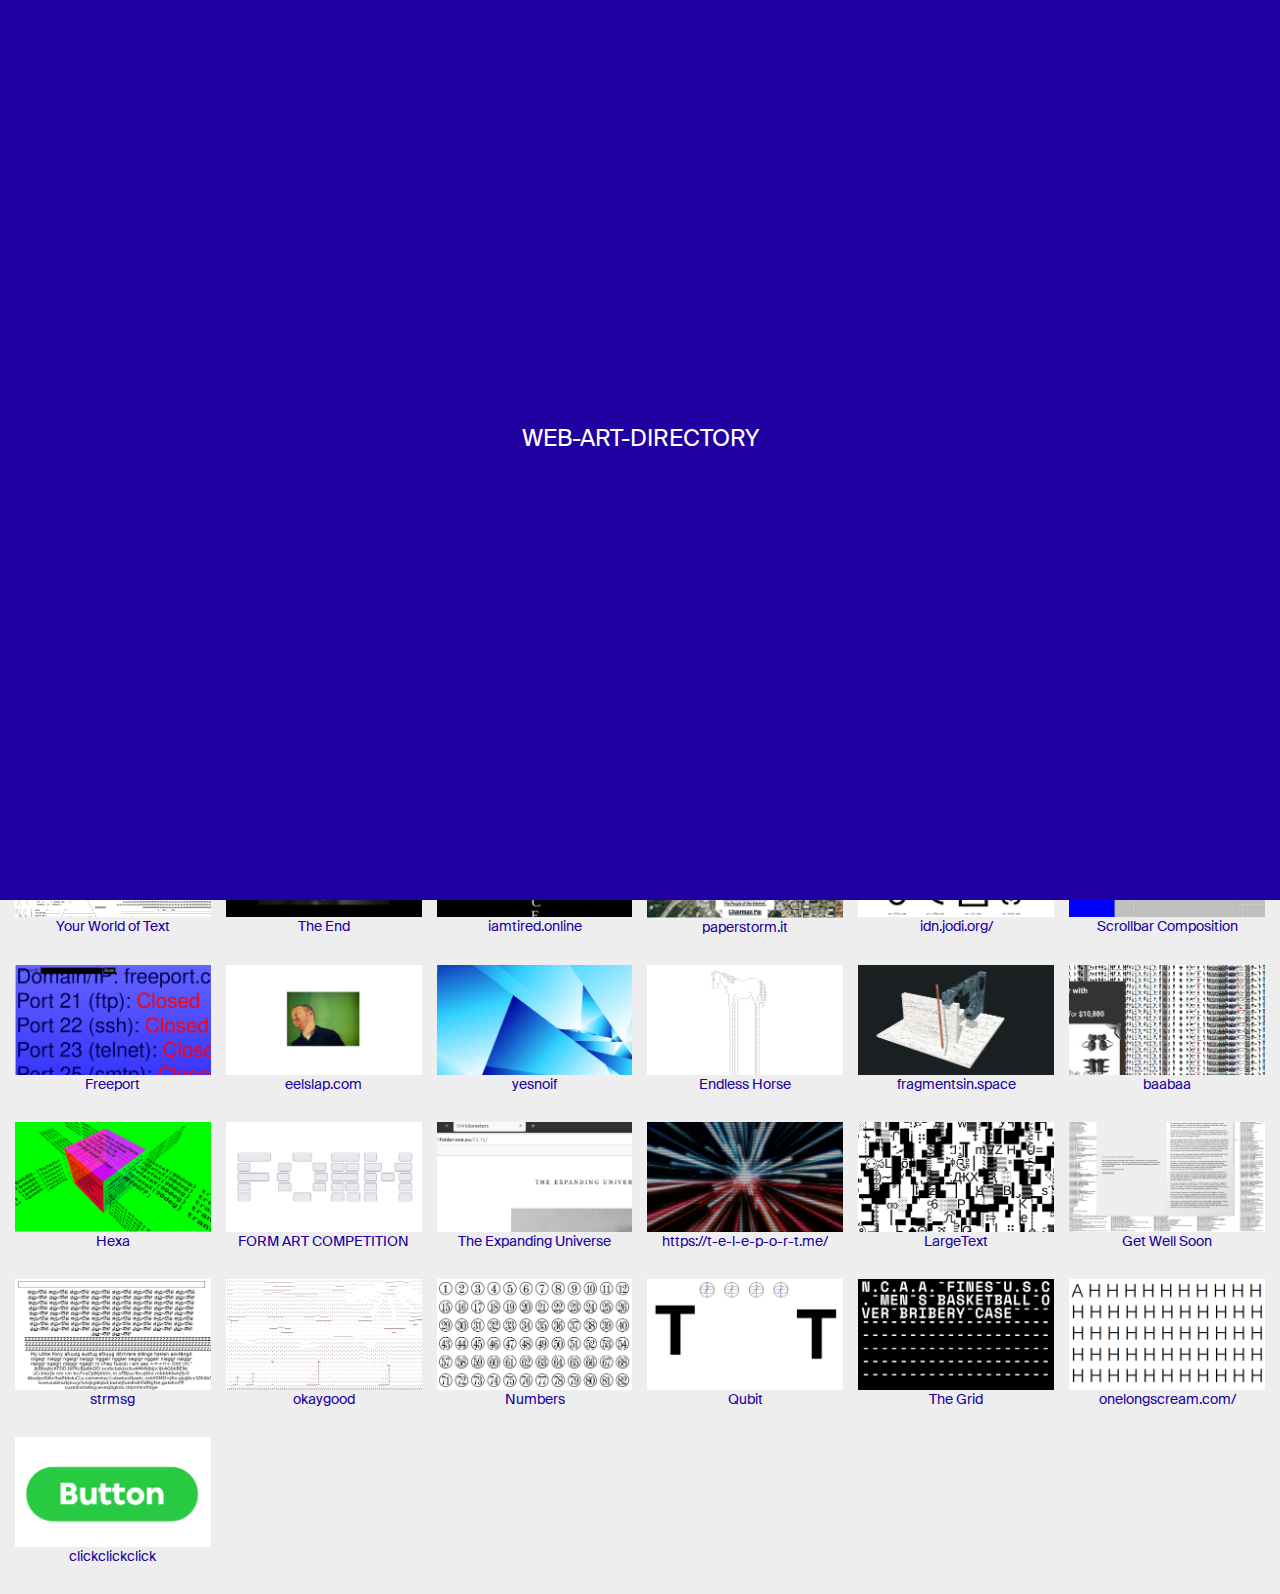
==== index.html @ fbb01d9d "oaki" ====
<!doctype html>

<html lang="en">
<head>
  <meta charset="utf-8">

  <title>WEB-ART-DIRECTORY</title>
  <meta name="description" content="WEB-ART-DIRECTORY">
  <meta property="og:image" content="img/og.jpg" />
  <meta name="author" content="SitePoint">
  <meta name="viewport" content="width=device-width, initial-scale=1.0, user-scalable=no">
  <link rel="stylesheet" href="style.css?v=1.0">

</head>

<body>
  
  <header class="p15">

    <p class="lead">
      This is the <span style="color: black;">WEB-ART-DIRECTORY</span>, a curated collection of conceptual artworks built with web-tech&shy;nologies.<br/><a id="learnMore">Learn more</a>
    </p>

 
</header>

  <section class="p15" id="theGrid">
  </section>

  <div id="silk">
  </div>

  <div id="modal">
    <div id="modalHeader">

    </div>
    <div id="modalContent"></div>
  </div>

  <div id="preloader">
    <p style="color: white;">WEB-ART-DIRECTORY</p>
  </div>

  <script src="app.js"></script>
  
</body>
</html>
---- style.css ----
* {
    box-sizing: border-box;
}

@font-face {
    font-family: sans;
    src: url(./assets/sans.woff);
    font-weight: normal;
}
html,
body {
    margin: 0;
    font-family: sans, sans-serif;
    background: #eeeeee;
}

p {
    line-height: 110%;
}
.lead {
    line-height: 100%;
}

ul {
    margin: 0;
}

p,
.btn,
h1,
h2,
h3,
h4,
h5,
h6,
li,
b {
    font-weight: normal !important;
    font-size: calc(10px + 1vw);
}

a {
}

p,
h1,
h2,
h3,
h4,
h5 {
    margin-top: 0;
}

img {
    display: block;
}
#theGrid {
    width: 100%;
    display: grid;
    grid-template-columns: 1fr 1fr 1fr 1fr 1fr 1fr;
    grid-gap: 15px;
}

@media (max-width: 1400px) {
    #theGrid {
        width: 100%;
        display: grid;
        grid-template-columns: 1fr 1fr 1fr 1fr 1fr 1fr;
    }
}

@media (max-width: 1100px) {
    #theGrid {
        width: 100%;
        display: grid;
        grid-template-columns: 1fr 1fr 1fr 1fr;
    }
}

@media (max-width: 768px) {
    #theGrid {
        width: 100%;
        display: grid;
        grid-template-columns: 1fr 1fr;
    }
}

@media (max-width: 600px) {
    #theGrid {
        width: 100%;
        display: grid;
        grid-template-columns: 1fr;
    }
}

#theGrid h3 {
    font-size: 14px;
}

#theGrid a {
    text-align: center;
}

#theGrid a img {
    transition: all 0.4s ease;
}
#theGrid a:hover img {
    opacity: 0.8;
}

#theGrid img {
}

img {
    width: 100%;
}

.p15 {
    padding: 15px;
}
h1,
.lead {
    font-size: calc(16px + 3vw);
}

#logo {
    width: 400px;
}

a {
    text-decoration: none;
    color: #2000a1;

    /* These are technically the same, but use both */
    overflow-wrap: break-word;
    word-wrap: break-word;

    -ms-word-break: break-all;
    /* This is the dangerous one in WebKit, as it breaks things wherever */
    word-break: break-all;
    /* Instead use this non-standard one: */
    word-break: break-word;

    /* Adds a hyphen where the word breaks, if supported (No Blink) */
    -ms-hyphens: auto;
    -moz-hyphens: auto;
    -webkit-hyphens: auto;
    hyphens: auto;
    cursor: pointer;
}
.container {
    width: 100%;
    max-width: 800px;
    padding-left: 15px;
    padding-right: 15px;
    margin: 0 auto;
}

.m-top-50 {
    margin-top: 50px;
}

.m-bot-50 {
    margin-bottom: 50px;
}

#silk {
    position: fixed;
    top: 0;
    left: 0;
    width: 100%;
    height: 100vh;
    background: rgba(0, 0, 0, 0.5);
    z-index: 10000;
    transition: opacity 0.4s ease;
    opacity: 0;
    pointer-events: none;
}

body.modalActive #silk {
    cursor: pointer;
    opacity: 1;
    pointer-events: all;
}

#modal {
    position: fixed;
    top: 0;
    right: -55%;
    width: 50%;
    height: 100vh;
    z-index: 10001;
    background: #f1f1f1;
    transition: right 0.4s ease;
    overflow-y: scroll;
}

@media (max-width: 1200px) {
    #modal {
        width: 75%;
        right: -80%;
    }
}

#modalHeader {
}

#modalContent {
    padding: 25px;
}

body.modalActive #modal {
    right: 0;
}

.btn {
    padding: 10px 20px;
    background: #2000a1;
    display: inline-block;
    border-radius: 25px;
    color: white;
    transition: background-color 0.4s ease;
}

.btn:hover {
    background: black;
}

#preloader {
    display: flex;
    justify-content: center;
    align-items: center;
    width: 100%;
    height: 100vh;
    position: fixed;
    top: 0;
    left: 0;
    transition: top 0.4s ease;
    background: #2000a1;
    z-index: 20000;
}

#preloader.hide {
    top: -100vh;
}

p a {
    border-bottom: 2px solid #2000a1;
}

p.lead a {
    border-bottom: 10px solid #2000a1;
}
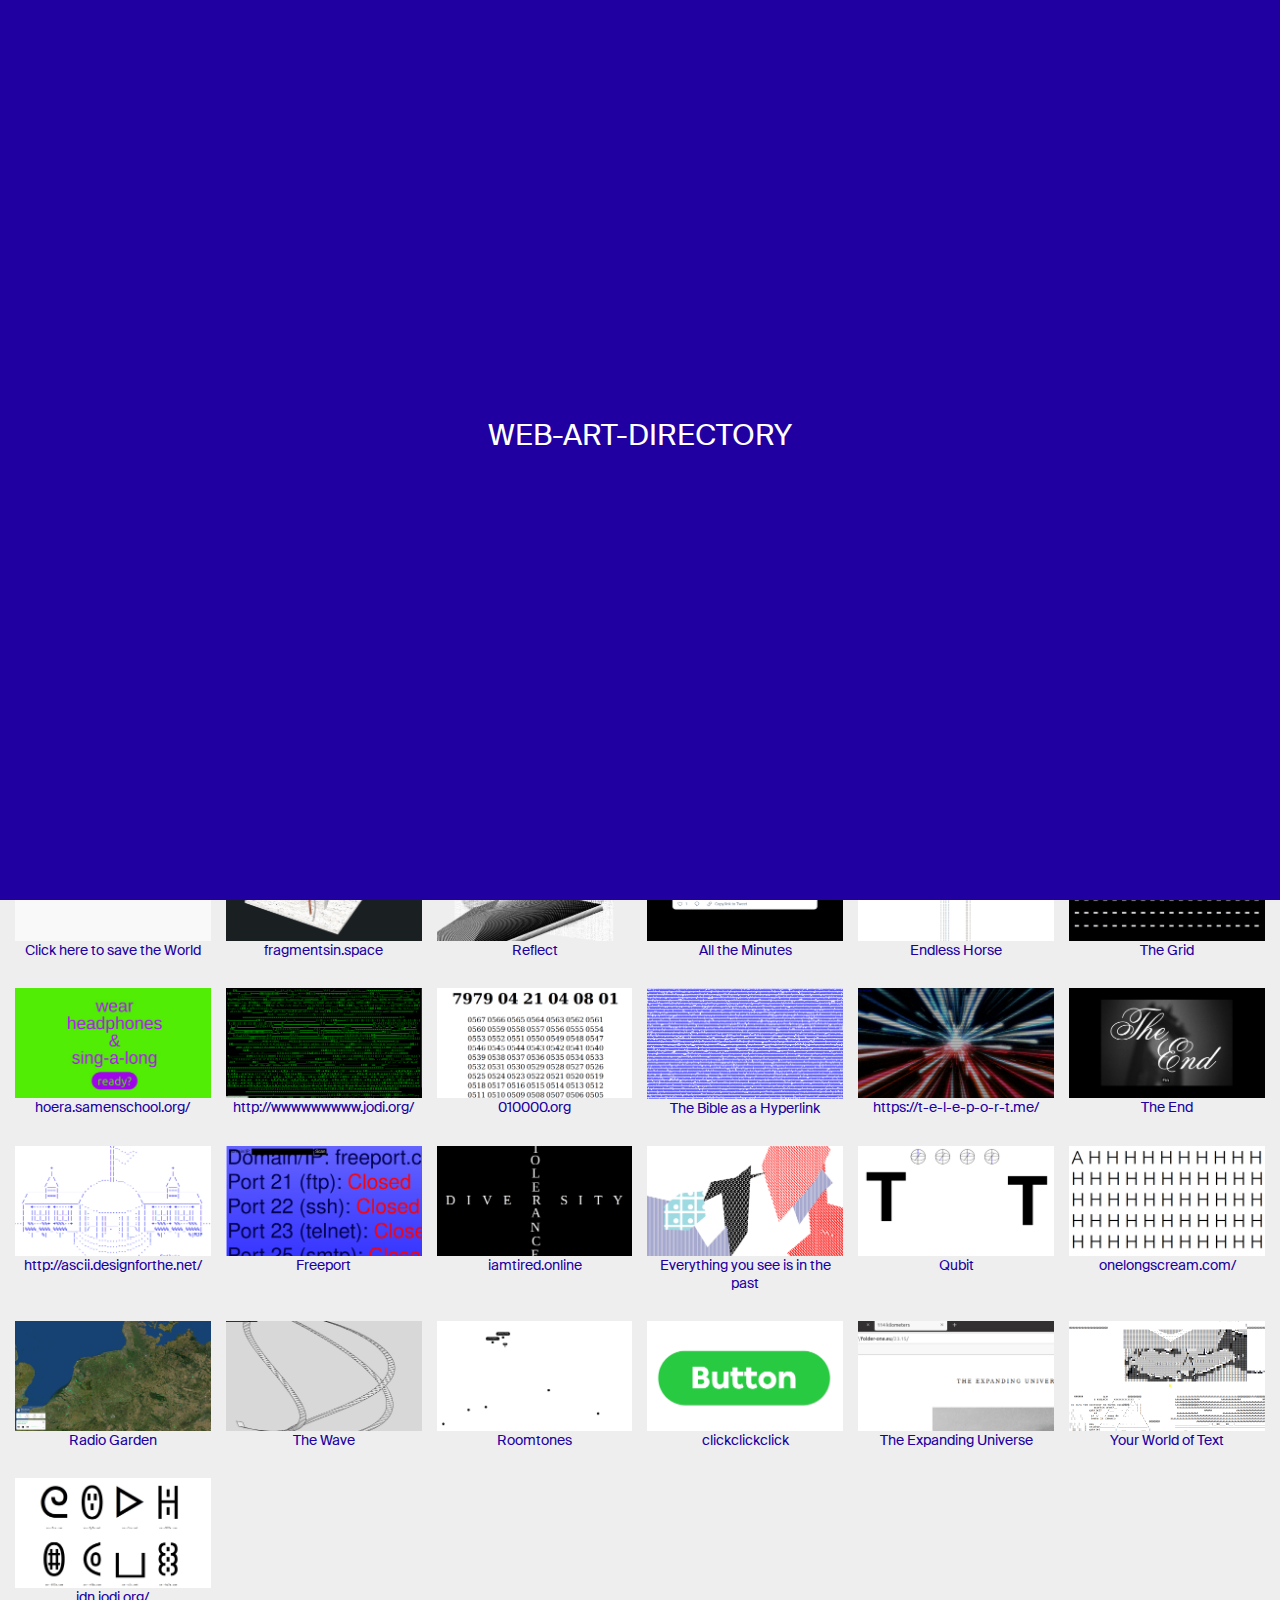
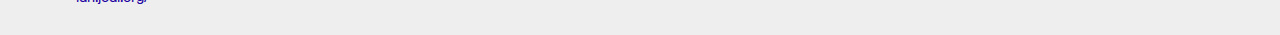
==== commit c4ebbff8: "css-update" ====
--- a/index.html
+++ b/index.html
@@ -18,7 +18,14 @@
   <header class="p15">
 
     <p class="lead">
-      This is the <span style="color: black;">WEB-ART-DIRECTORY</span>, a curated collection of conceptual artworks built with web-tech&shy;nologies.<br/><a id="learnMore">Learn more</a>
+      This is the <span style="color: black;">WEB-ART-DIRECTORY</span>, a curated collection of conceptual artworks built with web-tech&shy;nologies.
+    </p>
+    <p>
+      <a class="btn" id="learnMore">Learn more</a>
+      <a class="btn" href="mailto:timrodenbroeker@gmail.com?subject=WEB-ART-DIRECTORY">
+        Submit
+      </a>
+    
     </p>
 
  
--- a/style.css
+++ b/style.css
@@ -18,7 +18,7 @@
     line-height: 110%;
 }
 .lead {
-    line-height: 100%;
+    line-height: 110%;
 }
 
 ul {
@@ -36,7 +36,7 @@
 li,
 b {
     font-weight: normal !important;
-    font-size: calc(10px + 1vw);
+    font-size: calc(16px + 1vw);
 }
 
 a {
@@ -120,7 +120,7 @@
 }
 h1,
 .lead {
-    font-size: calc(16px + 3vw);
+    font-size: calc(16px + 2vw);
 }
 
 #logo {
@@ -170,7 +170,7 @@
     left: 0;
     width: 100%;
     height: 100vh;
-    background: rgba(0, 0, 0, 0.5);
+    background: rgba(0, 0, 0, 0.7);
     z-index: 10000;
     transition: opacity 0.4s ease;
     opacity: 0;
@@ -195,7 +195,7 @@
     overflow-y: scroll;
 }
 
-@media (max-width: 1200px) {
+@media (max-width: 1600px) {
     #modal {
         width: 75%;
         right: -80%;
@@ -241,13 +241,76 @@
 }
 
 #preloader.hide {
-    top: -100vh;
+    top: -110vh;
 }
 
 p a {
-    border-bottom: 2px solid #2000a1;
 }
 
 p.lead a {
-    border-bottom: 10px solid #2000a1;
-}
+}
+
+header {
+    width: 50%;
+    margin-bottom: 100px;
+}
+
+@media (max-width: 1300px) {
+    header {
+        width: 100%;
+    }
+}
+
+.browser-mockup {
+    border-top: 2em solid rgba(230, 230, 230, 0.7);
+    box-shadow: 0 0.1em 1em 0 rgba(0, 0, 0, 0.4);
+    position: relative;
+    border-radius: 3px 3px 0 0;
+}
+
+.browser-mockup:before {
+    display: block;
+    position: absolute;
+    content: "";
+    top: -1.25em;
+    left: 1em;
+    width: 0.5em;
+    height: 0.5em;
+    border-radius: 50%;
+    background-color: #f44;
+    box-shadow: 0 0 0 2px #f44, 1.5em 0 0 2px #9b3, 3em 0 0 2px #fb5;
+}
+
+.browser-mockup.with-tab:after {
+    display: block;
+    position: absolute;
+    content: "";
+    top: -2em;
+    left: 5.5em;
+    width: 20%;
+    height: 0em;
+    border-bottom: 2em solid white;
+    border-left: 0.8em solid transparent;
+    border-right: 0.8em solid transparent;
+}
+
+.browser-mockup.with-url:after {
+    display: block;
+    position: absolute;
+    content: "";
+    top: -1.6em;
+    left: 5.5em;
+    width: calc(100% - 6em);
+    height: 1.2em;
+    border-radius: 2px;
+    background-color: white;
+}
+
+.browser-mockup > * {
+    display: block;
+}
+
+.browser-mockup {
+    margin: 2em;
+    flex: 1;
+}
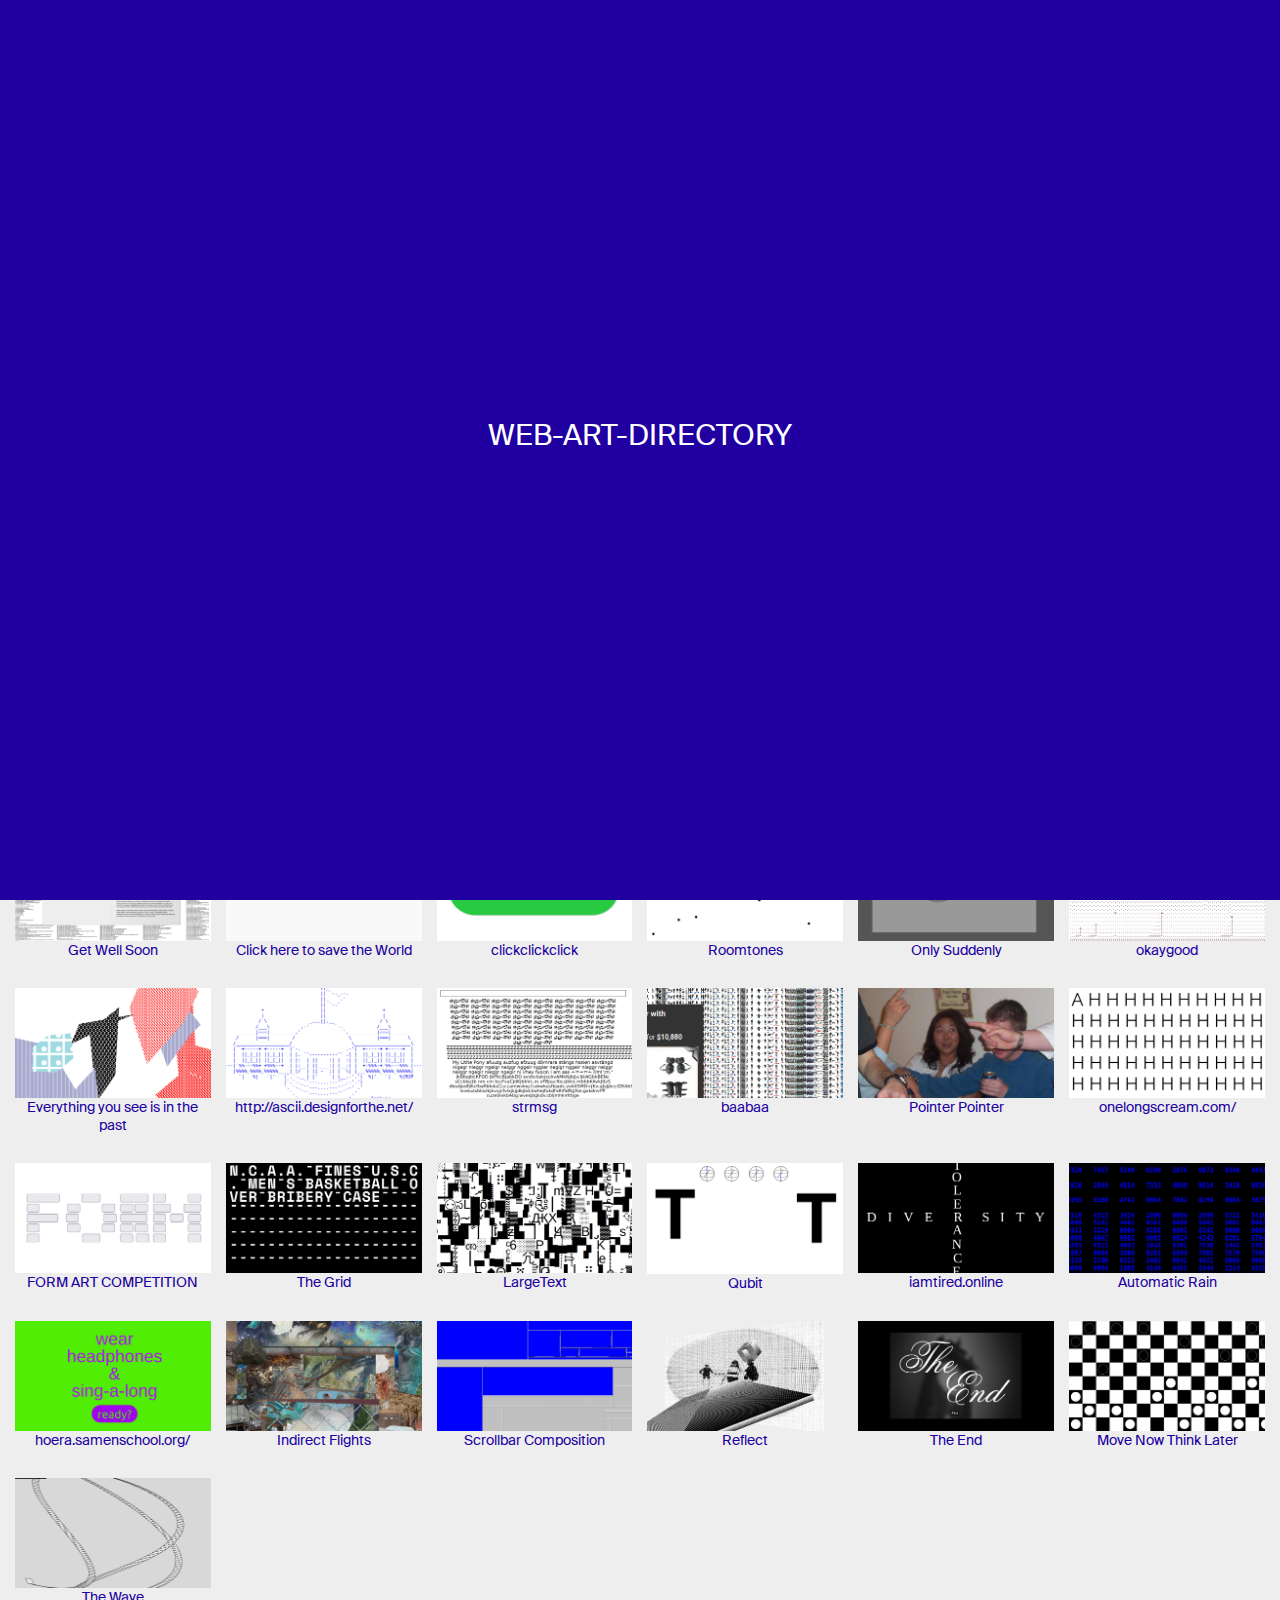
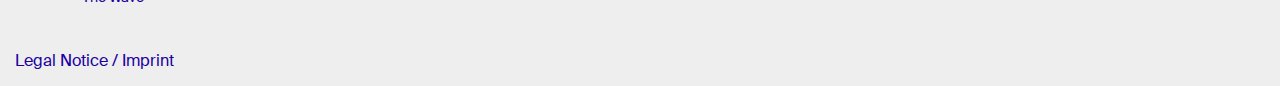
==== commit 6e62290a: "added imprint" ====
--- a/index.html
+++ b/index.html
@@ -48,6 +48,10 @@
     <p style="color: white;">WEB-ART-DIRECTORY</p>
   </div>
 
+  <div class="p15">
+    <a target="_blank" href="imprint.html">Legal Notice / Imprint</a>
+  </div>
+
   <script src="app.js"></script>
   
 </body>
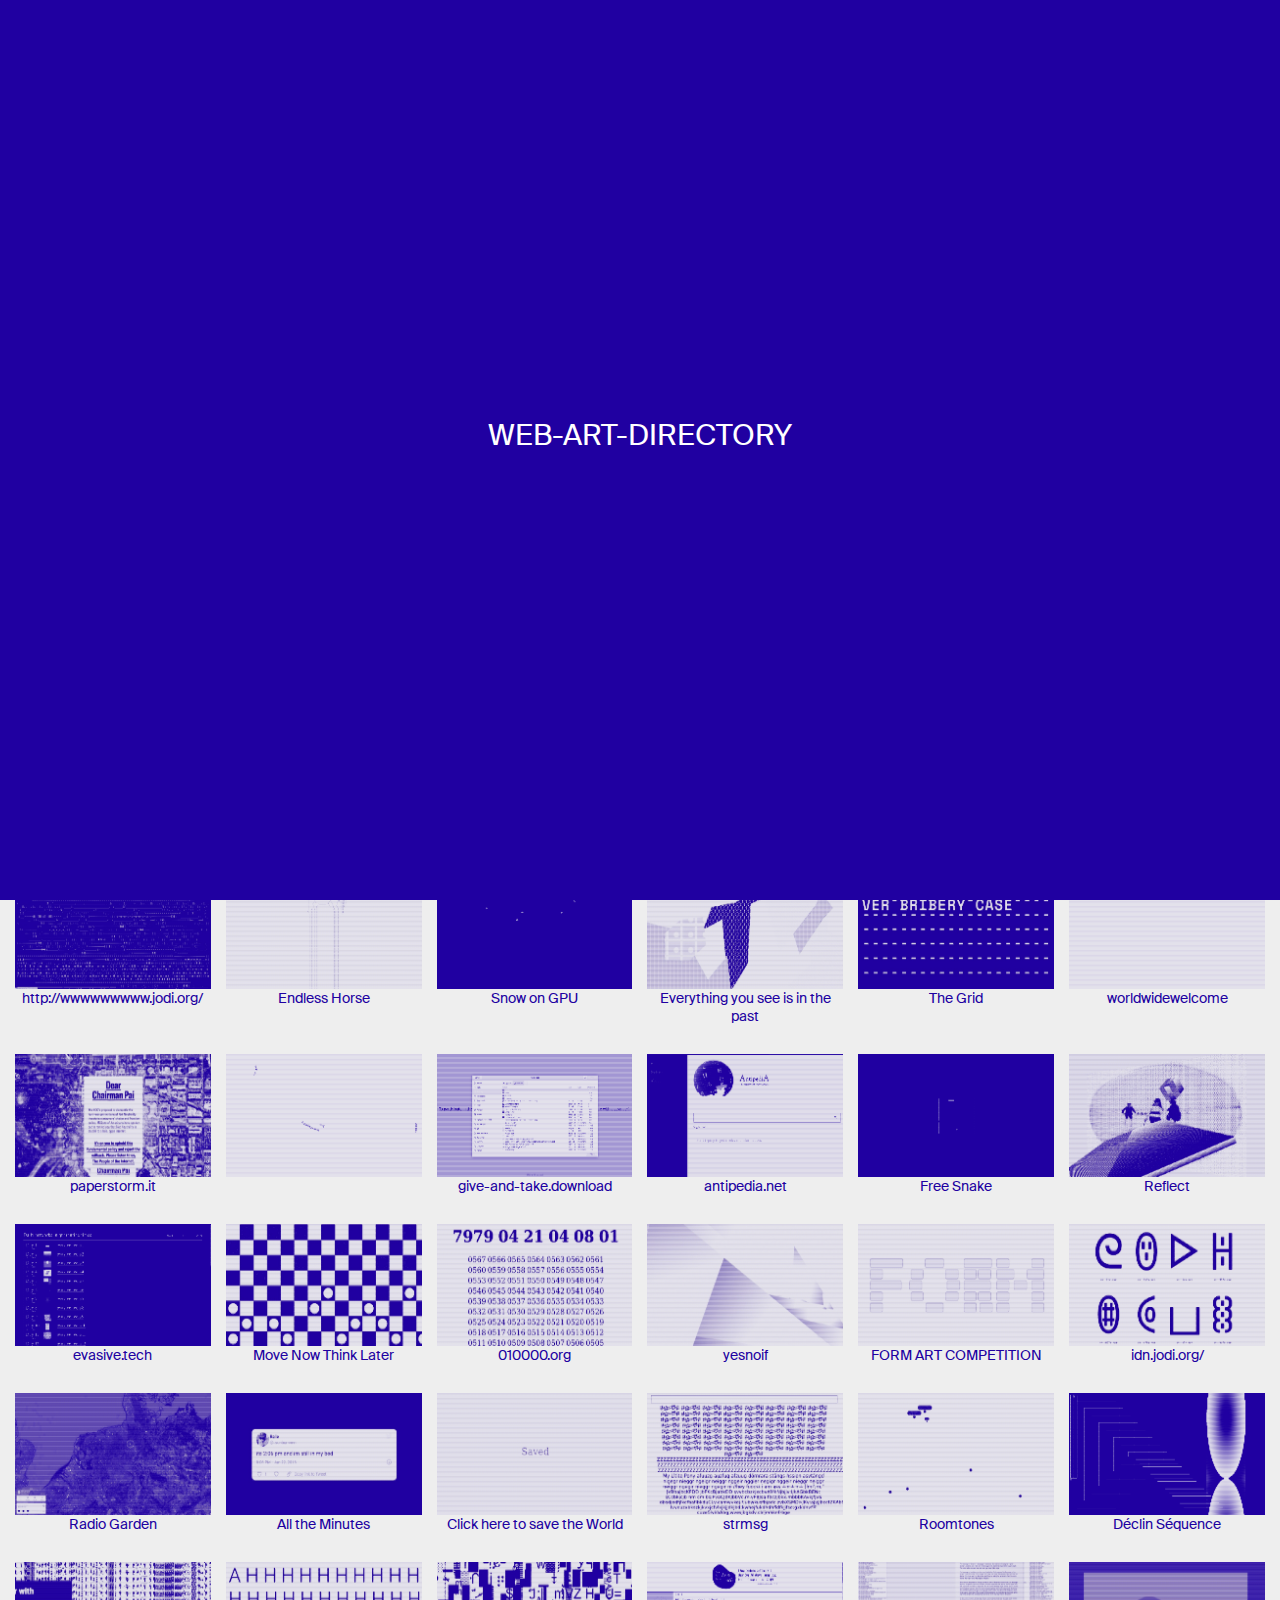
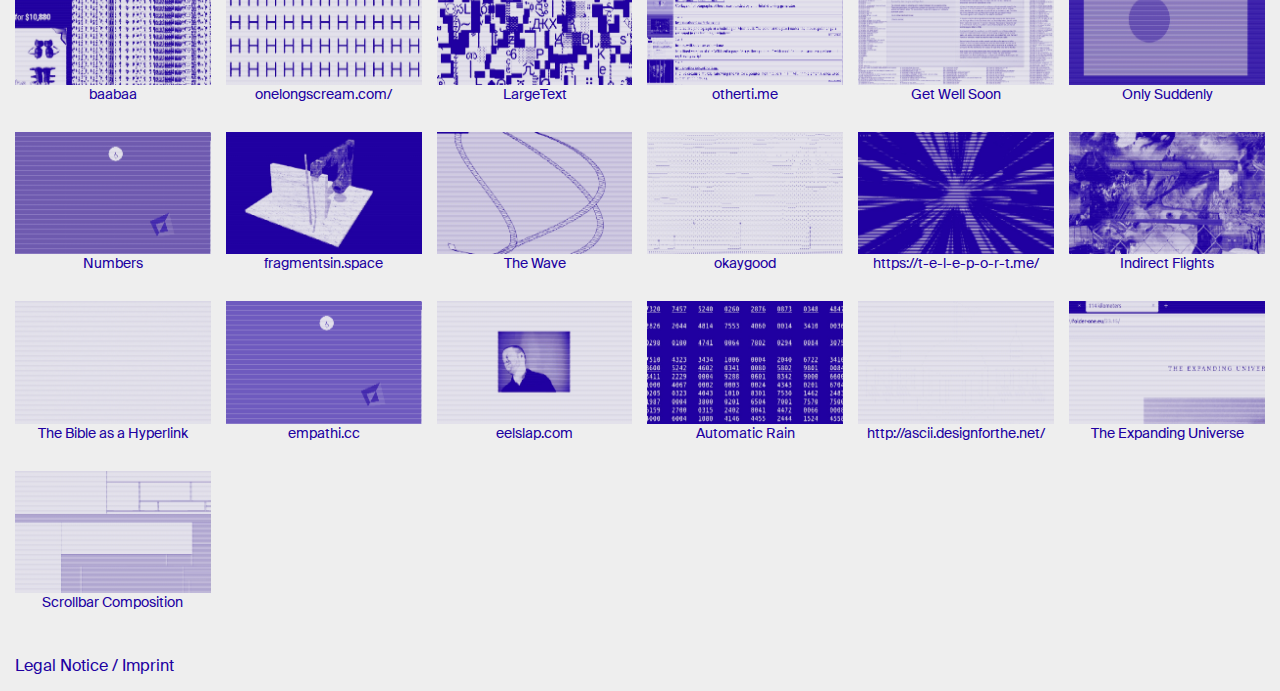
==== commit 448e5957: "a" ====
--- a/index.html
+++ b/index.html
@@ -1,58 +1,57 @@
-<!doctype html>
+<!DOCTYPE html>
 
 <html lang="en">
-<head>
-  <meta charset="utf-8">
+  <head>
+    <meta charset="utf-8" />
 
-  <title>WEB-ART-DIRECTORY</title>
-  <meta name="description" content="WEB-ART-DIRECTORY">
-  <meta property="og:image" content="img/og.jpg" />
-  <meta name="author" content="SitePoint">
-  <meta name="viewport" content="width=device-width, initial-scale=1.0, user-scalable=no">
-  <link rel="stylesheet" href="style.css?v=1.0">
+    <title>WEB-ART-DIRECTORY</title>
+    <meta name="description" content="WEB-ART-DIRECTORY" />
+    <meta property="og:image" content="img/og.jpg" />
+    <meta name="author" content="SitePoint" />
+    <meta
+      name="viewport"
+      content="width=device-width, initial-scale=1.0, user-scalable=no"
+    />
+    <link rel="stylesheet" href="style.css?v=1.0" />
+  </head>
 
-</head>
+  <body>
+    <header class="p15">
+      <p class="lead">
+        This is the <span style="color: black">WEB-ART-DIRECTORY</span>, a
+        curated collection of conceptual artworks built with
+        web-tech&shy;nologies.
+      </p>
+      <p>
+        <a class="btn" id="learnMore">Learn more</a>
+        <a
+          class="btn"
+          href="mailto:timrodenbroeker@gmail.com?subject=WEB-ART-DIRECTORY"
+        >
+          Submit
+        </a>
+      </p>
+    </header>
 
-<body>
-  
-  <header class="p15">
+    <section class="p15" id="theGrid"></section>
 
-    <p class="lead">
-      This is the <span style="color: black;">WEB-ART-DIRECTORY</span>, a curated collection of conceptual artworks built with web-tech&shy;nologies.
-    </p>
-    <p>
-      <a class="btn" id="learnMore">Learn more</a>
-      <a class="btn" href="mailto:timrodenbroeker@gmail.com?subject=WEB-ART-DIRECTORY">
-        Submit
-      </a>
-    
-    </p>
+    <div id="silk"></div>
 
- 
-</header>
+    <div id="modal">
+      <div id="modalHeader"></div>
+      <div id="modalContent"></div>
+    </div>
 
-  <section class="p15" id="theGrid">
-  </section>
+    <div id="preloader">
+      <p style="color: white">WEB-ART-DIRECTORY</p>
+    </div>
 
-  <div id="silk">
-  </div>
+    <div class="p15">
+      <a target="_blank" href="imprint.html">Legal Notice / Imprint</a>
+    </div>
 
-  <div id="modal">
-    <div id="modalHeader">
-
-    </div>
-    <div id="modalContent"></div>
-  </div>
-
-  <div id="preloader">
-    <p style="color: white;">WEB-ART-DIRECTORY</p>
-  </div>
-
-  <div class="p15">
-    <a target="_blank" href="imprint.html">Legal Notice / Imprint</a>
-  </div>
-
-  <script src="app.js"></script>
-  
-</body>
-</html>+    <script src="./js/index.js"></script>
+    <script src="./js/modal.js"></script>
+    <script src="./js/preloader.js"></script>
+  </body>
+</html>
--- a/style.css
+++ b/style.css
@@ -1,28 +1,28 @@
 * {
-    box-sizing: border-box;
+  box-sizing: border-box;
 }
 
 @font-face {
-    font-family: sans;
-    src: url(./assets/sans.woff);
-    font-weight: normal;
+  font-family: sans;
+  src: url(./fonts/sans.woff);
+  font-weight: normal;
 }
 html,
 body {
-    margin: 0;
-    font-family: sans, sans-serif;
-    background: #eeeeee;
+  margin: 0;
+  font-family: sans, sans-serif;
+  background: #eeeeee;
 }
 
 p {
-    line-height: 110%;
+  line-height: 110%;
 }
 .lead {
-    line-height: 110%;
+  line-height: 110%;
 }
 
 ul {
-    margin: 0;
+  margin: 0;
 }
 
 p,
@@ -35,8 +35,8 @@
 h6,
 li,
 b {
-    font-weight: normal !important;
-    font-size: calc(16px + 1vw);
+  font-weight: normal !important;
+  font-size: calc(16px + 1vw);
 }
 
 a {
@@ -48,200 +48,200 @@
 h3,
 h4,
 h5 {
-    margin-top: 0;
+  margin-top: 0;
 }
 
 img {
-    display: block;
+  display: block;
 }
 #theGrid {
+  width: 100%;
+  display: grid;
+  grid-template-columns: 1fr 1fr 1fr 1fr 1fr 1fr;
+  grid-gap: 15px;
+}
+
+@media (max-width: 1400px) {
+  #theGrid {
     width: 100%;
     display: grid;
     grid-template-columns: 1fr 1fr 1fr 1fr 1fr 1fr;
-    grid-gap: 15px;
-}
-
-@media (max-width: 1400px) {
-    #theGrid {
-        width: 100%;
-        display: grid;
-        grid-template-columns: 1fr 1fr 1fr 1fr 1fr 1fr;
-    }
+  }
 }
 
 @media (max-width: 1100px) {
-    #theGrid {
-        width: 100%;
-        display: grid;
-        grid-template-columns: 1fr 1fr 1fr 1fr;
-    }
+  #theGrid {
+    width: 100%;
+    display: grid;
+    grid-template-columns: 1fr 1fr 1fr 1fr;
+  }
 }
 
 @media (max-width: 768px) {
-    #theGrid {
-        width: 100%;
-        display: grid;
-        grid-template-columns: 1fr 1fr;
-    }
+  #theGrid {
+    width: 100%;
+    display: grid;
+    grid-template-columns: 1fr 1fr;
+  }
 }
 
 @media (max-width: 600px) {
-    #theGrid {
-        width: 100%;
-        display: grid;
-        grid-template-columns: 1fr;
-    }
+  #theGrid {
+    width: 100%;
+    display: grid;
+    grid-template-columns: 1fr;
+  }
 }
 
 #theGrid h3 {
-    font-size: 14px;
+  font-size: 14px;
 }
 
 #theGrid a {
-    text-align: center;
+  text-align: center;
 }
 
 #theGrid a img {
-    transition: all 0.4s ease;
+  transition: all 0.4s ease;
 }
 #theGrid a:hover img {
-    opacity: 0.8;
+  opacity: 0.8;
 }
 
 #theGrid img {
 }
 
 img {
-    width: 100%;
+  width: 100%;
 }
 
 .p15 {
-    padding: 15px;
+  padding: 15px;
 }
 h1,
 .lead {
-    font-size: calc(16px + 2vw);
+  font-size: calc(16px + 2vw);
 }
 
 #logo {
-    width: 400px;
+  width: 400px;
 }
 
 a {
-    text-decoration: none;
-    color: #2000a1;
-
-    /* These are technically the same, but use both */
-    overflow-wrap: break-word;
-    word-wrap: break-word;
-
-    -ms-word-break: break-all;
-    /* This is the dangerous one in WebKit, as it breaks things wherever */
-    word-break: break-all;
-    /* Instead use this non-standard one: */
-    word-break: break-word;
-
-    /* Adds a hyphen where the word breaks, if supported (No Blink) */
-    -ms-hyphens: auto;
-    -moz-hyphens: auto;
-    -webkit-hyphens: auto;
-    hyphens: auto;
-    cursor: pointer;
+  text-decoration: none;
+  color: #2000a1;
+
+  /* These are technically the same, but use both */
+  overflow-wrap: break-word;
+  word-wrap: break-word;
+
+  -ms-word-break: break-all;
+  /* This is the dangerous one in WebKit, as it breaks things wherever */
+  word-break: break-all;
+  /* Instead use this non-standard one: */
+  word-break: break-word;
+
+  /* Adds a hyphen where the word breaks, if supported (No Blink) */
+  -ms-hyphens: auto;
+  -moz-hyphens: auto;
+  -webkit-hyphens: auto;
+  hyphens: auto;
+  cursor: pointer;
 }
 .container {
-    width: 100%;
-    max-width: 800px;
-    padding-left: 15px;
-    padding-right: 15px;
-    margin: 0 auto;
+  width: 100%;
+  max-width: 800px;
+  padding-left: 15px;
+  padding-right: 15px;
+  margin: 0 auto;
 }
 
 .m-top-50 {
-    margin-top: 50px;
+  margin-top: 50px;
 }
 
 .m-bot-50 {
-    margin-bottom: 50px;
+  margin-bottom: 50px;
 }
 
 #silk {
-    position: fixed;
-    top: 0;
-    left: 0;
-    width: 100%;
-    height: 100vh;
-    background: rgba(0, 0, 0, 0.7);
-    z-index: 10000;
-    transition: opacity 0.4s ease;
-    opacity: 0;
-    pointer-events: none;
+  position: fixed;
+  top: 0;
+  left: 0;
+  width: 100%;
+  height: 100vh;
+  background: rgba(0, 0, 0, 0.7);
+  z-index: 10000;
+  transition: opacity 0.4s ease;
+  opacity: 0;
+  pointer-events: none;
 }
 
 body.modalActive #silk {
-    cursor: pointer;
-    opacity: 1;
-    pointer-events: all;
+  cursor: pointer;
+  opacity: 1;
+  pointer-events: all;
 }
 
 #modal {
-    position: fixed;
-    top: 0;
-    right: -55%;
-    width: 50%;
-    height: 100vh;
-    z-index: 10001;
-    background: #f1f1f1;
-    transition: right 0.4s ease;
-    overflow-y: scroll;
+  position: fixed;
+  top: 0;
+  right: -55%;
+  width: 50%;
+  height: 100vh;
+  z-index: 10001;
+  background: #f1f1f1;
+  transition: right 0.4s ease;
+  overflow-y: scroll;
 }
 
 @media (max-width: 1600px) {
-    #modal {
-        width: 75%;
-        right: -80%;
-    }
+  #modal {
+    width: 75%;
+    right: -80%;
+  }
 }
 
 #modalHeader {
 }
 
 #modalContent {
-    padding: 25px;
+  padding: 25px;
 }
 
 body.modalActive #modal {
-    right: 0;
+  right: 0;
 }
 
 .btn {
-    padding: 10px 20px;
-    background: #2000a1;
-    display: inline-block;
-    border-radius: 25px;
-    color: white;
-    transition: background-color 0.4s ease;
+  padding: 10px 20px;
+  background: #2000a1;
+  display: inline-block;
+  border-radius: 25px;
+  color: white;
+  transition: background-color 0.4s ease;
 }
 
 .btn:hover {
-    background: black;
+  background: black;
 }
 
 #preloader {
-    display: flex;
-    justify-content: center;
-    align-items: center;
-    width: 100%;
-    height: 100vh;
-    position: fixed;
-    top: 0;
-    left: 0;
-    transition: top 0.4s ease;
-    background: #2000a1;
-    z-index: 20000;
+  display: flex;
+  justify-content: center;
+  align-items: center;
+  width: 100%;
+  height: 100vh;
+  position: fixed;
+  top: 0;
+  left: 0;
+  transition: top 0.4s ease;
+  background: #2000a1;
+  z-index: 20000;
 }
 
 #preloader.hide {
-    top: -110vh;
+  top: -110vh;
 }
 
 p a {
@@ -251,66 +251,66 @@
 }
 
 header {
-    width: 50%;
-    margin-bottom: 100px;
+  width: 50%;
+  margin-bottom: 100px;
 }
 
 @media (max-width: 1300px) {
-    header {
-        width: 100%;
-    }
+  header {
+    width: 100%;
+  }
 }
 
 .browser-mockup {
-    border-top: 2em solid rgba(230, 230, 230, 0.7);
-    box-shadow: 0 0.1em 1em 0 rgba(0, 0, 0, 0.4);
-    position: relative;
-    border-radius: 3px 3px 0 0;
+  border-top: 2em solid rgba(230, 230, 230, 0.7);
+  box-shadow: 0 0.1em 1em 0 rgba(0, 0, 0, 0.4);
+  position: relative;
+  border-radius: 3px 3px 0 0;
 }
 
 .browser-mockup:before {
-    display: block;
-    position: absolute;
-    content: "";
-    top: -1.25em;
-    left: 1em;
-    width: 0.5em;
-    height: 0.5em;
-    border-radius: 50%;
-    background-color: #f44;
-    box-shadow: 0 0 0 2px #f44, 1.5em 0 0 2px #9b3, 3em 0 0 2px #fb5;
+  display: block;
+  position: absolute;
+  content: "";
+  top: -1.25em;
+  left: 1em;
+  width: 0.5em;
+  height: 0.5em;
+  border-radius: 50%;
+  background-color: #f44;
+  box-shadow: 0 0 0 2px #f44, 1.5em 0 0 2px #9b3, 3em 0 0 2px #fb5;
 }
 
 .browser-mockup.with-tab:after {
-    display: block;
-    position: absolute;
-    content: "";
-    top: -2em;
-    left: 5.5em;
-    width: 20%;
-    height: 0em;
-    border-bottom: 2em solid white;
-    border-left: 0.8em solid transparent;
-    border-right: 0.8em solid transparent;
+  display: block;
+  position: absolute;
+  content: "";
+  top: -2em;
+  left: 5.5em;
+  width: 20%;
+  height: 0em;
+  border-bottom: 2em solid white;
+  border-left: 0.8em solid transparent;
+  border-right: 0.8em solid transparent;
 }
 
 .browser-mockup.with-url:after {
-    display: block;
-    position: absolute;
-    content: "";
-    top: -1.6em;
-    left: 5.5em;
-    width: calc(100% - 6em);
-    height: 1.2em;
-    border-radius: 2px;
-    background-color: white;
+  display: block;
+  position: absolute;
+  content: "";
+  top: -1.6em;
+  left: 5.5em;
+  width: calc(100% - 6em);
+  height: 1.2em;
+  border-radius: 2px;
+  background-color: white;
 }
 
 .browser-mockup > * {
-    display: block;
+  display: block;
 }
 
 .browser-mockup {
-    margin: 2em;
-    flex: 1;
-}
+  margin: 2em;
+  flex: 1;
+}
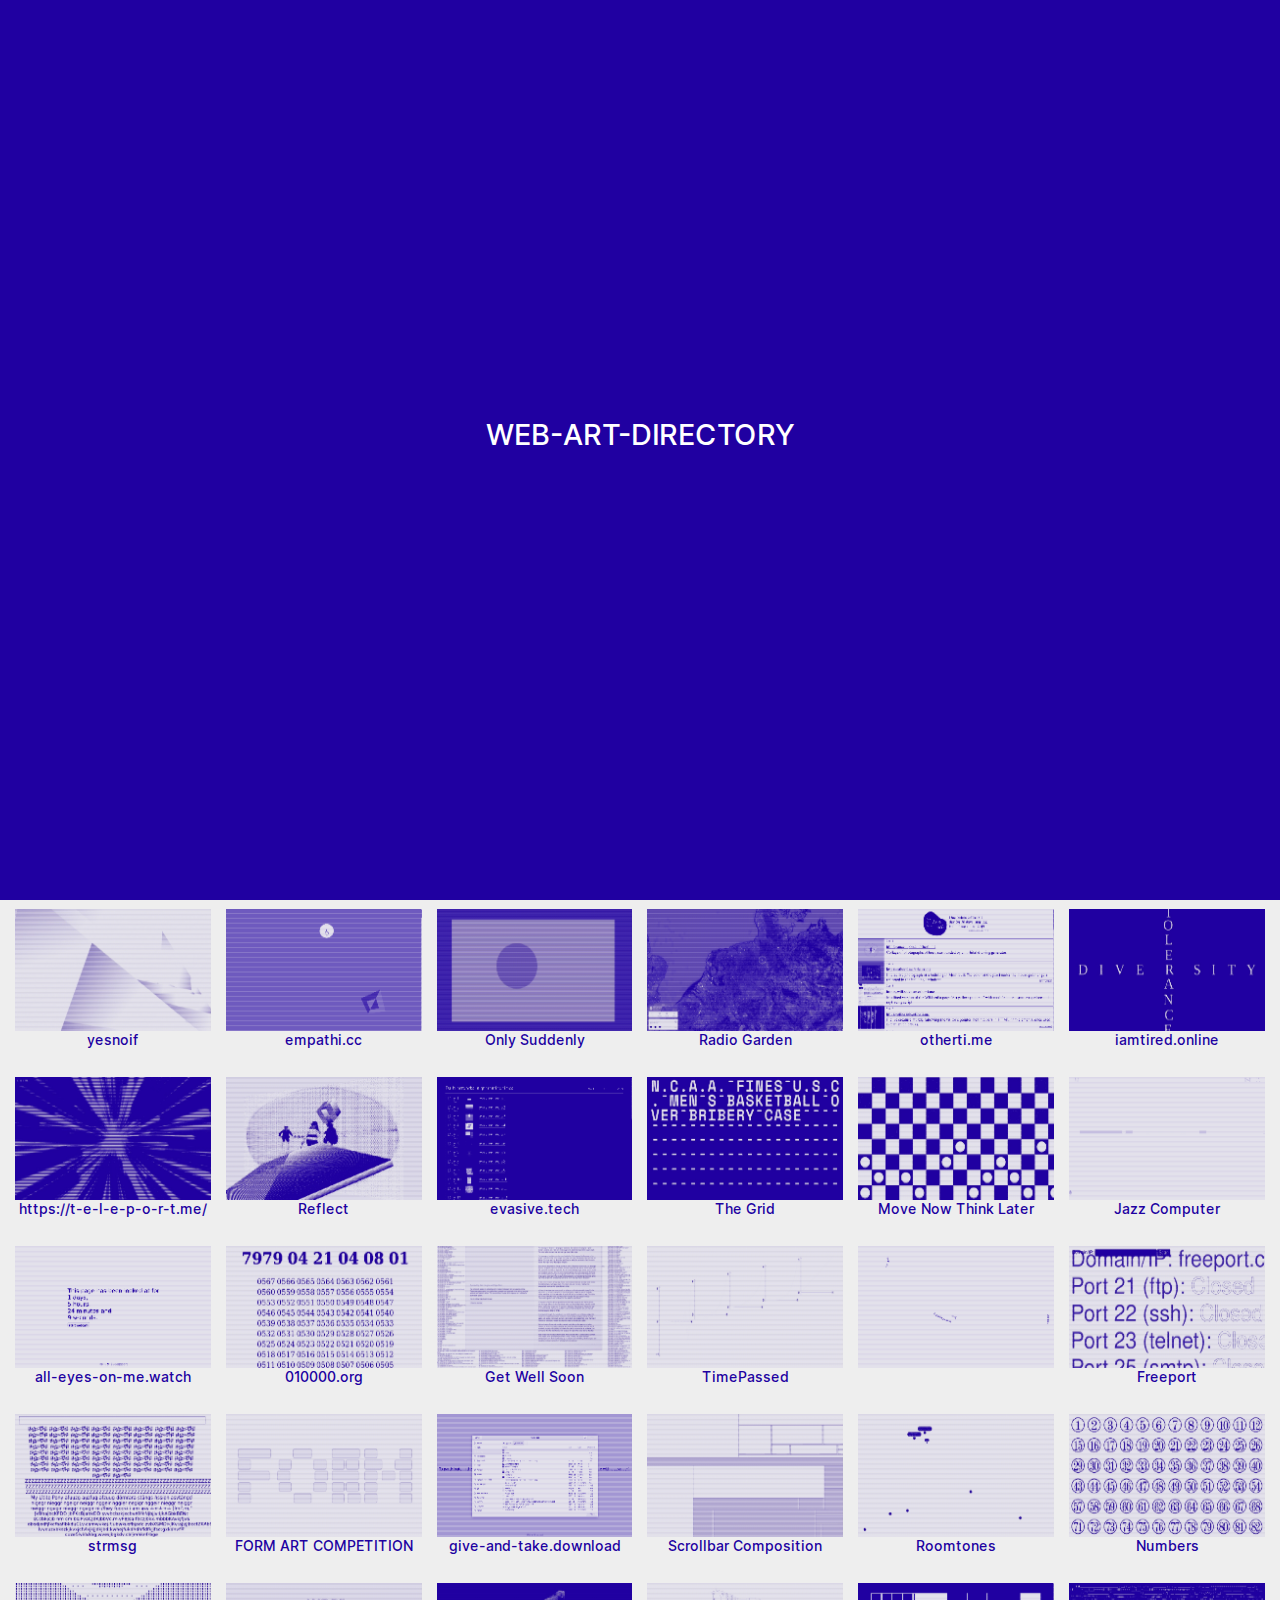
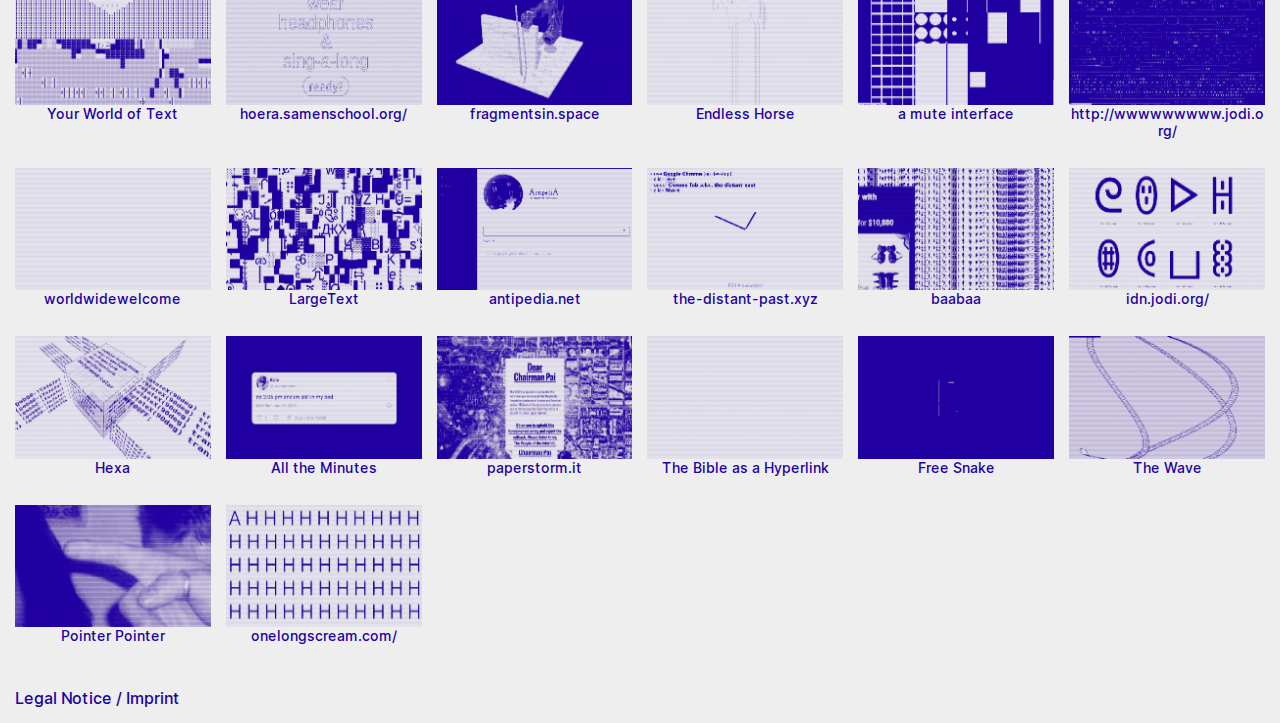
==== commit 7df524d5: "update" ====
--- a/index.html
+++ b/index.html
@@ -19,12 +19,12 @@
     <header class="p15">
       <p class="lead">
         This is the <span style="color: black">WEB-ART-DIRECTORY</span>, a
-        curated collection of conceptual artworks built with
+        curated collection of con&shy;ceptual art&shy;works built with
         web-tech&shy;nologies.
       </p>
       <p>
-        <a class="btn" id="learnMore">Learn more</a>
-        <a
+        <a class="btn" id="learnMore">Learn more</a
+        ><a
           class="btn"
           href="mailto:timrodenbroeker@gmail.com?subject=WEB-ART-DIRECTORY"
         >
--- a/style.css
+++ b/style.css
@@ -4,7 +4,7 @@
 
 @font-face {
   font-family: sans;
-  src: url(./fonts/sans.woff);
+  src: url(./fonts/Inter-Medium.woff);
   font-weight: normal;
 }
 html,
@@ -15,10 +15,10 @@
 }
 
 p {
-  line-height: 110%;
+  line-height: 120%;
 }
 .lead {
-  line-height: 110%;
+  line-height: 120%;
 }
 
 ul {
@@ -123,6 +123,10 @@
   font-size: calc(16px + 2vw);
 }
 
+.meta {
+  font-size: 16px;
+}
+
 #logo {
   width: 400px;
 }
@@ -209,6 +213,10 @@
   padding: 25px;
 }
 
+#modalContent .lead {
+  margin-bottom: 10px;
+}
+
 body.modalActive #modal {
   right: 0;
 }
@@ -220,6 +228,8 @@
   border-radius: 25px;
   color: white;
   transition: background-color 0.4s ease;
+  display: inline-block;
+  margin-right: 10px;
 }
 
 .btn:hover {
@@ -314,3 +324,7 @@
   margin: 2em;
   flex: 1;
 }
+
+.m-top-15 {
+  margin-top: 15px;
+}
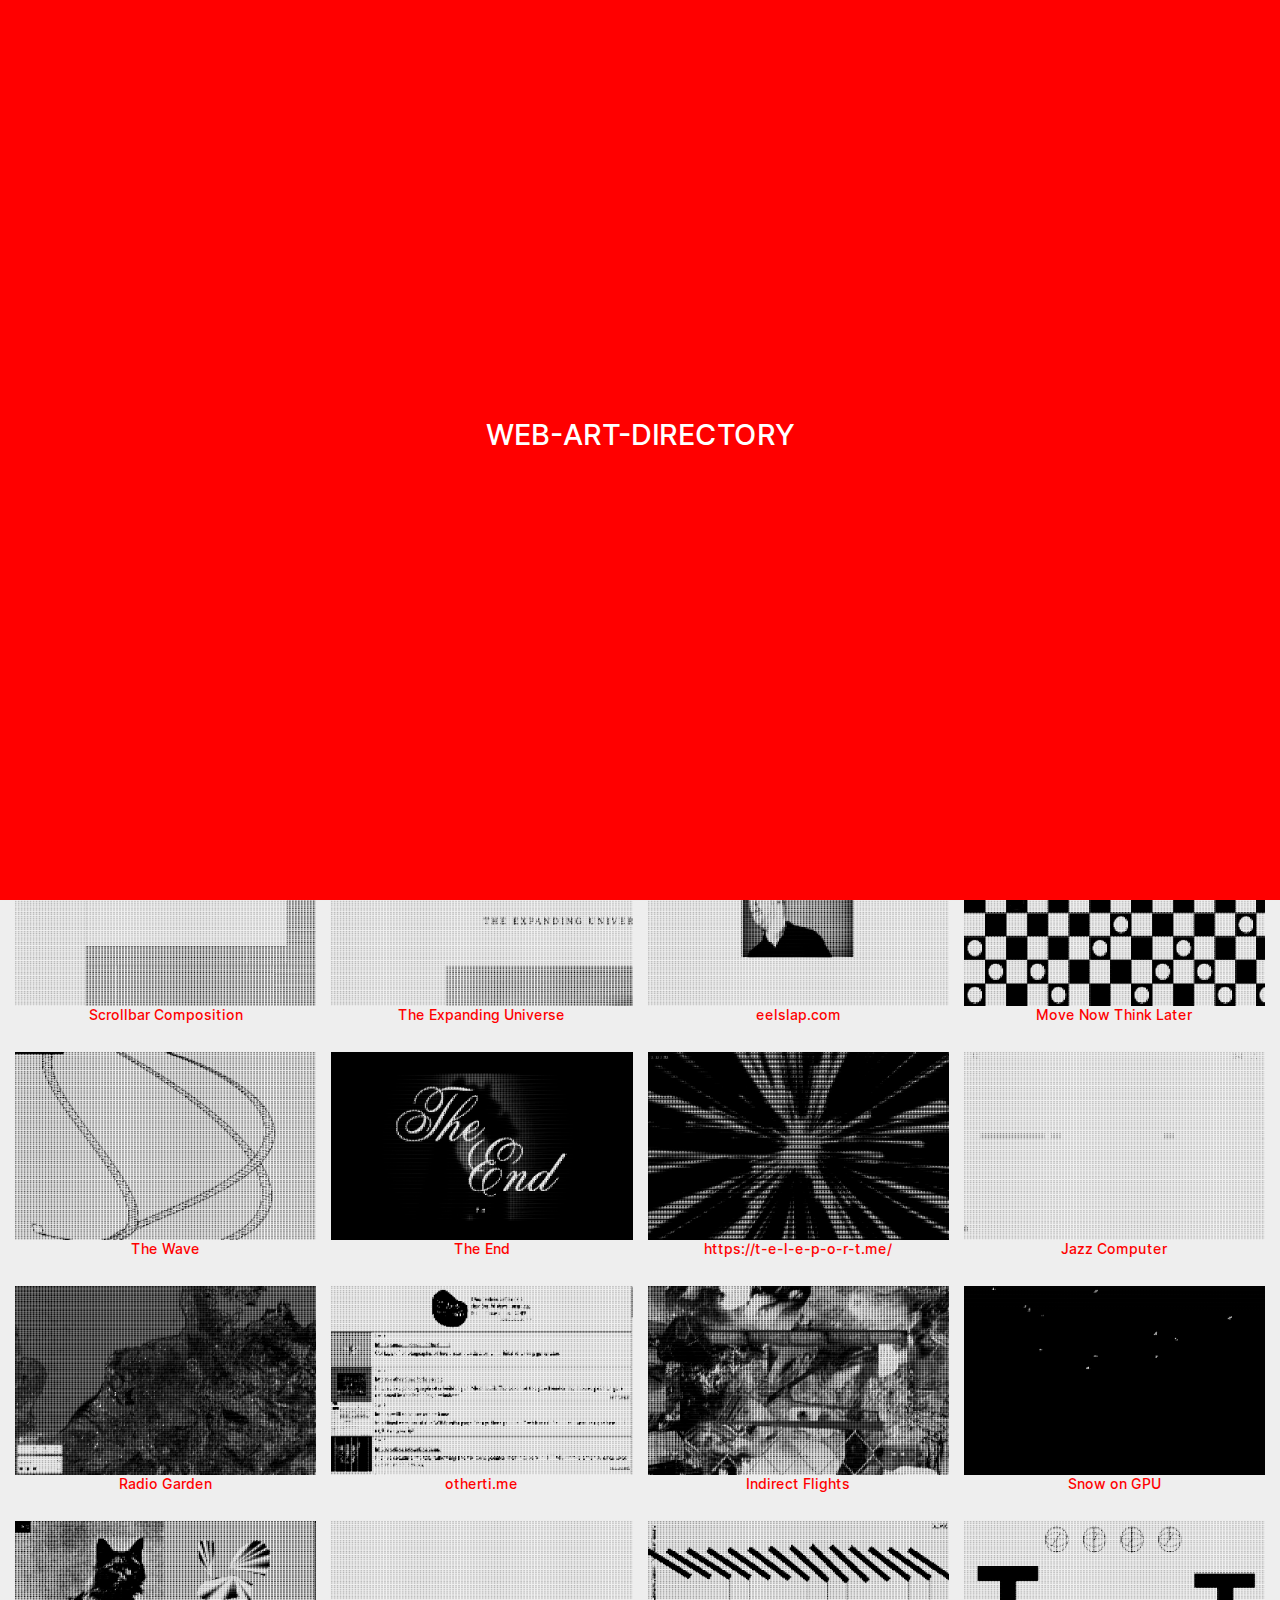
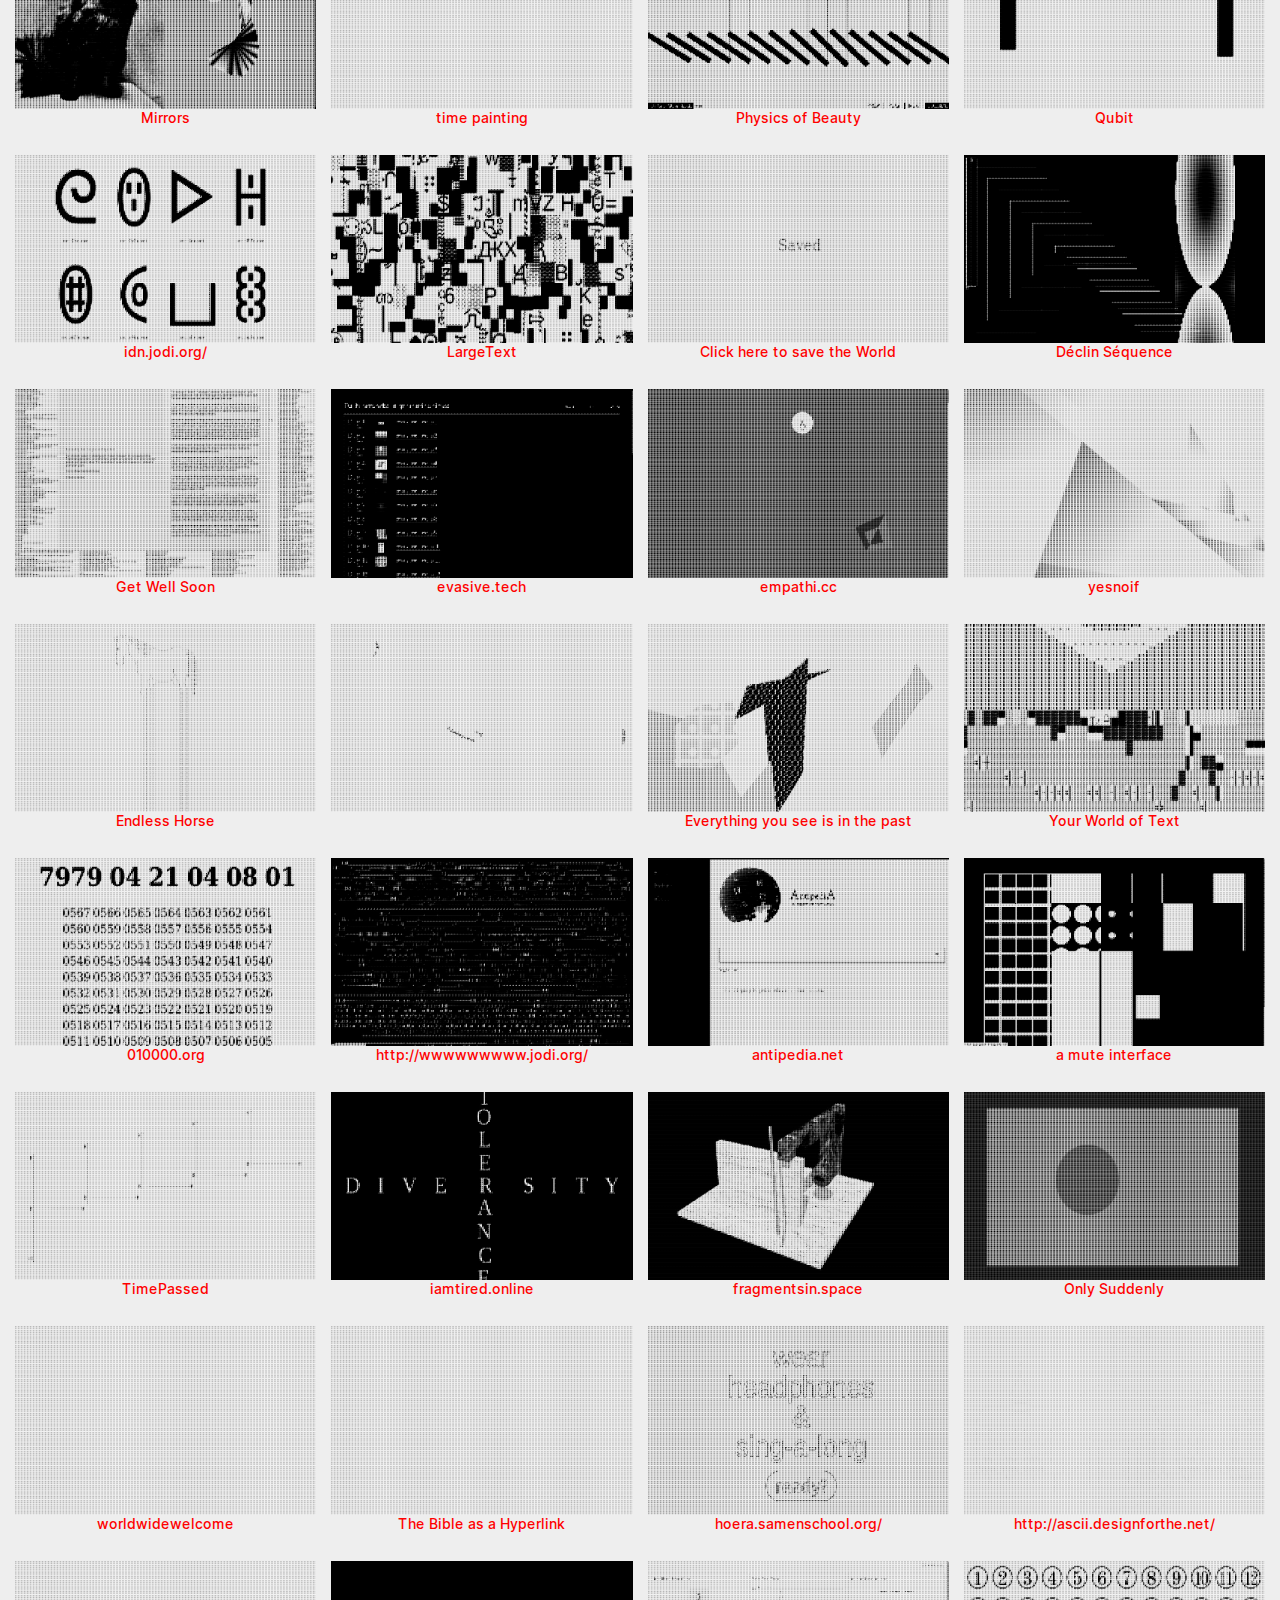
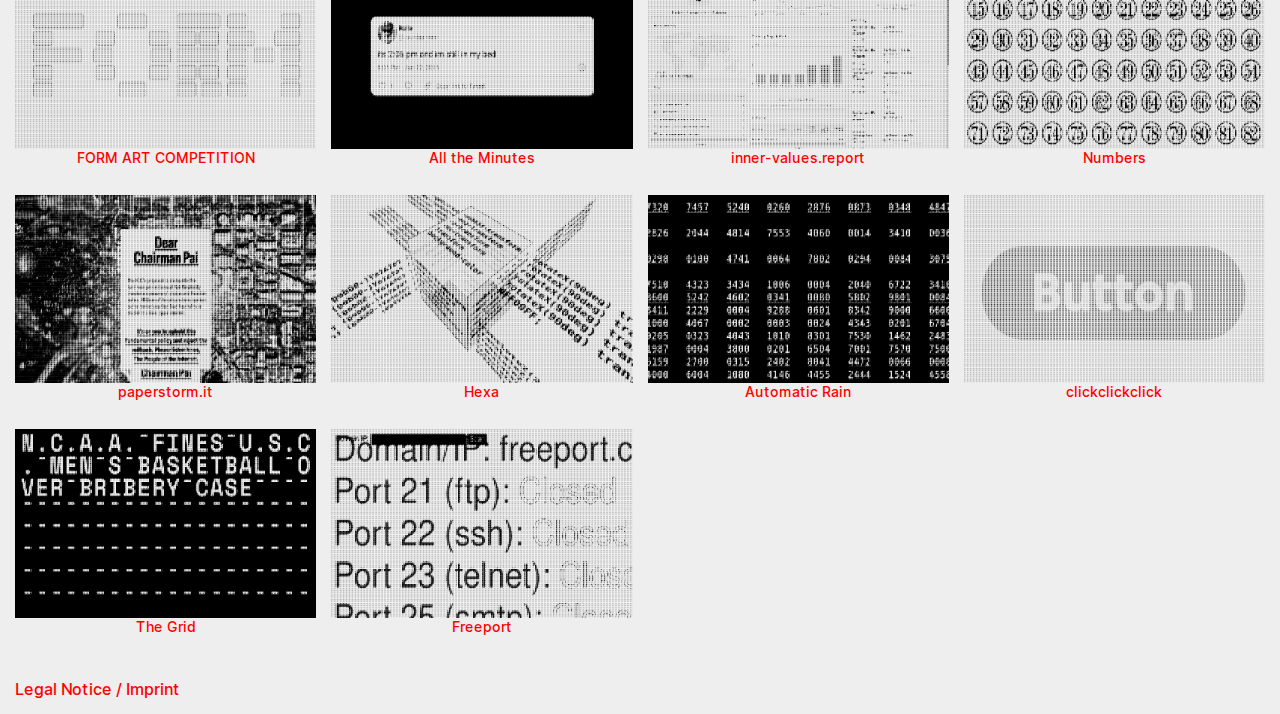
==== commit fa344dad: "new css" ====
--- a/index.html
+++ b/index.html
@@ -16,24 +16,21 @@
   </head>
 
   <body>
-    <header class="p15">
-      <p class="lead">
-        This is the <span style="color: black">WEB-ART-DIRECTORY</span>, a
-        curated collection of con&shy;ceptual art&shy;works built with
-        web-tech&shy;nologies.
-      </p>
-      <p>
-        <a class="btn" id="learnMore">Learn more</a
+    <nav class="p15">
+      <div>
+        <h1>WEB-ART-DIRECTORY</h1>
+      </div>
+      <div>
+        <a class="btn" id="learnMore">Info</a
         ><a
           class="btn"
           href="mailto:timrodenbroeker@gmail.com?subject=WEB-ART-DIRECTORY"
         >
           Submit
         </a>
-      </p>
-    </header>
-
-    <section class="p15" id="theGrid"></section>
+      </div>
+    </nav>
+    <section class="p15" style="margin-top: 100px" id="theGrid"></section>
 
     <div id="silk"></div>
 
--- a/style.css
+++ b/style.css
@@ -6,6 +6,12 @@
   font-family: sans;
   src: url(./fonts/Inter-Medium.woff);
   font-weight: normal;
+}
+
+@font-face {
+  font-family: sans;
+  src: url(./fonts/Inter-ExtraBold.woff);
+  font-weight: bold;
 }
 html,
 body {
@@ -27,7 +33,6 @@
 
 p,
 .btn,
-h1,
 h2,
 h3,
 h4,
@@ -57,7 +62,7 @@
 #theGrid {
   width: 100%;
   display: grid;
-  grid-template-columns: 1fr 1fr 1fr 1fr 1fr 1fr;
+  grid-template-columns: 1fr 1fr 1fr 1fr;
   grid-gap: 15px;
 }
 
@@ -65,7 +70,7 @@
   #theGrid {
     width: 100%;
     display: grid;
-    grid-template-columns: 1fr 1fr 1fr 1fr 1fr 1fr;
+    grid-template-columns: 1fr 1fr 1fr 1fr;
   }
 }
 
@@ -133,7 +138,7 @@
 
 a {
   text-decoration: none;
-  color: #2000a1;
+  color: #ff0000;
 
   /* These are technically the same, but use both */
   overflow-wrap: break-word;
@@ -223,17 +228,32 @@
 
 .btn {
   padding: 10px 20px;
-  background: #2000a1;
+  background: #ff0000;
   display: inline-block;
   border-radius: 25px;
-  color: white;
-  transition: background-color 0.4s ease;
+  color: #f1f1f1;
   display: inline-block;
   margin-right: 10px;
+  border: 1px solid #ff0000;
+  text-align: center;
+  min-width: 200px;
+}
+
+.pill {
+  padding: 10px 20px;
+  background: #f1f1f1;
+  display: inline-block;
+  border-radius: 25px;
+  color: #ff0000;
+  display: inline-block;
+  margin-right: 10px;
+  margin-bottom: 10px;
+  border: 1px solid #ff0000;
 }
 
 .btn:hover {
   background: black;
+  border-color: black;
 }
 
 #preloader {
@@ -246,7 +266,7 @@
   top: 0;
   left: 0;
   transition: top 0.4s ease;
-  background: #2000a1;
+  background: #ff0000;
   z-index: 20000;
 }
 
@@ -260,9 +280,39 @@
 p.lead a {
 }
 
+nav {
+  display: flex;
+  justify-content: space-between;
+  background: #f1f1f1;
+  position: fixed;
+  top: 0;
+  left: 0;
+  width: 100%;
+  z-index: 9000;
+}
+
+nav h1 {
+  margin: 0;
+}
+
 header {
-  width: 50%;
-  margin-bottom: 100px;
+  margin-bottom: 10px;
+
+  padding-bottom: 55px !important;
+}
+
+header h1 {
+  font-size: calc(4px + 6vw);
+  line-height: 105%;
+  padding-bottom: 50px;
+  font-weight: bold;
+}
+
+header a {
+}
+
+.m-bot-0 {
+  margin-bottom: 0;
 }
 
 @media (max-width: 1300px) {
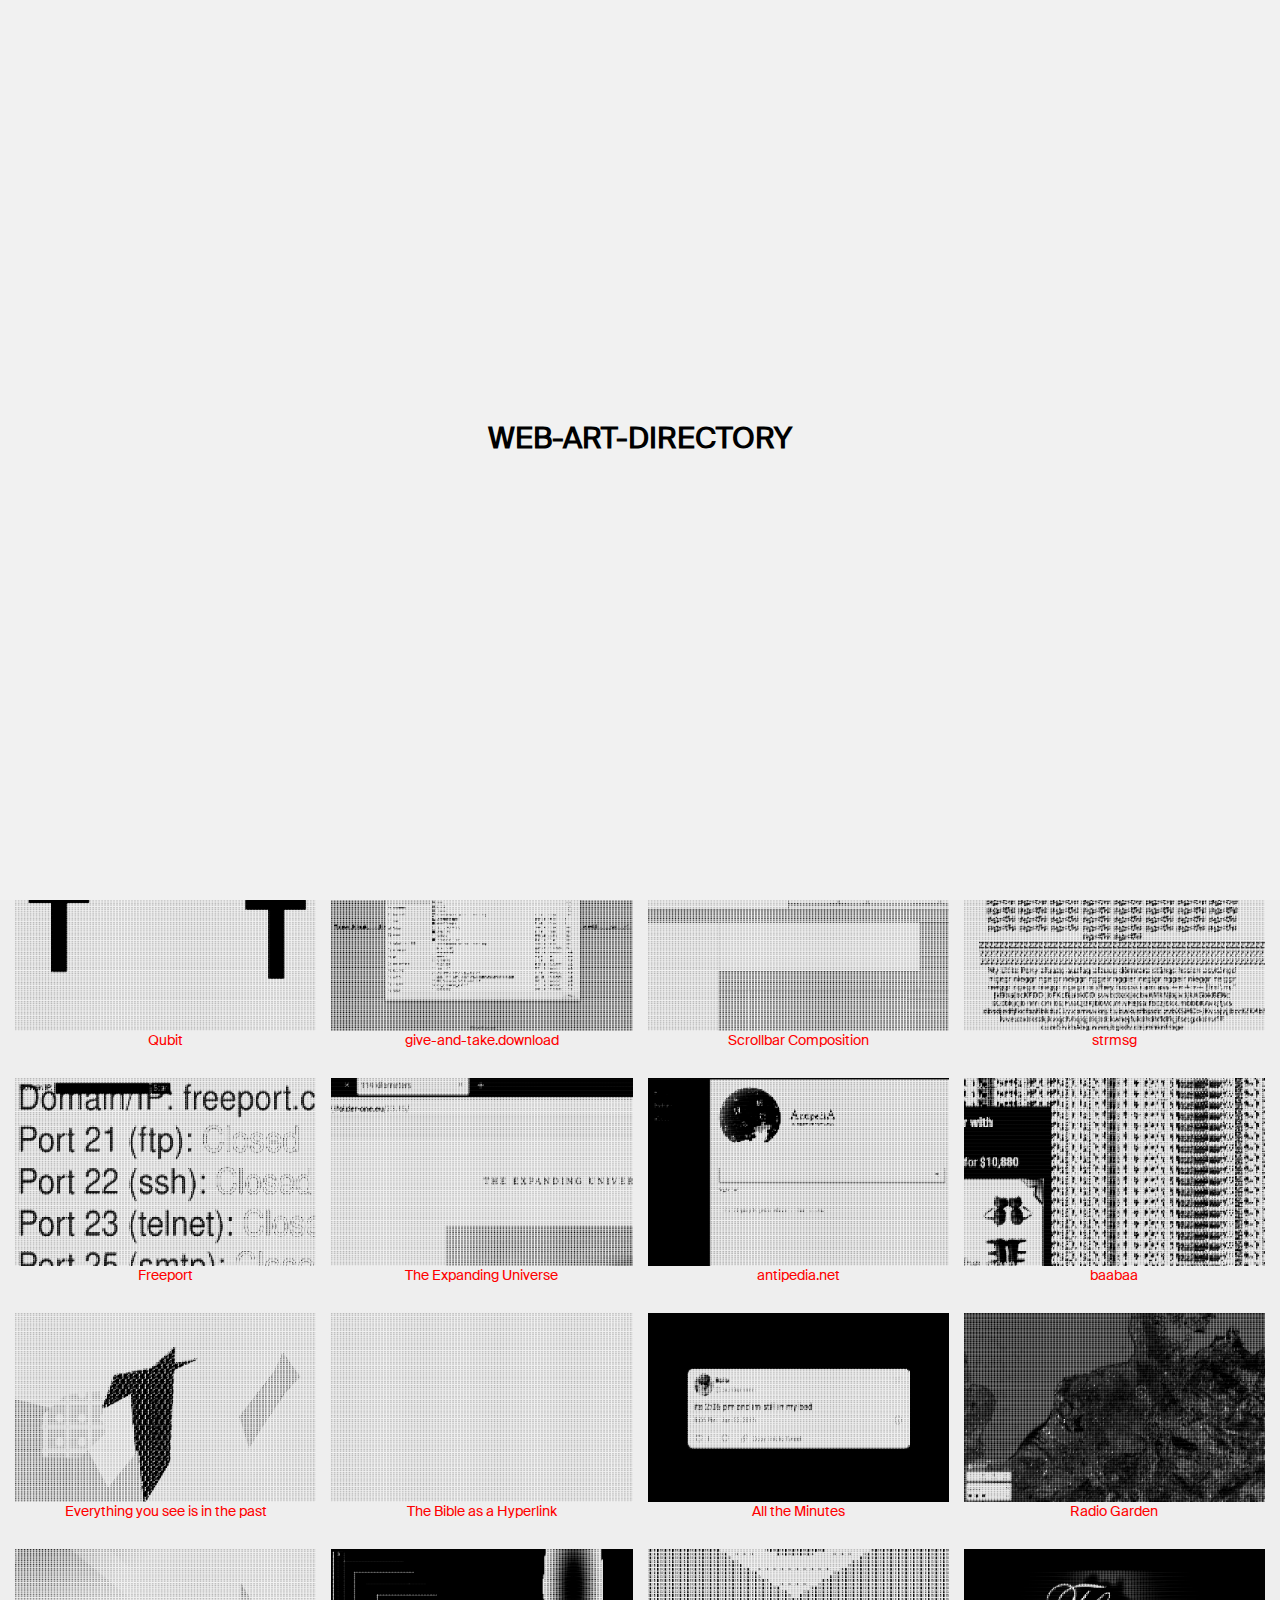
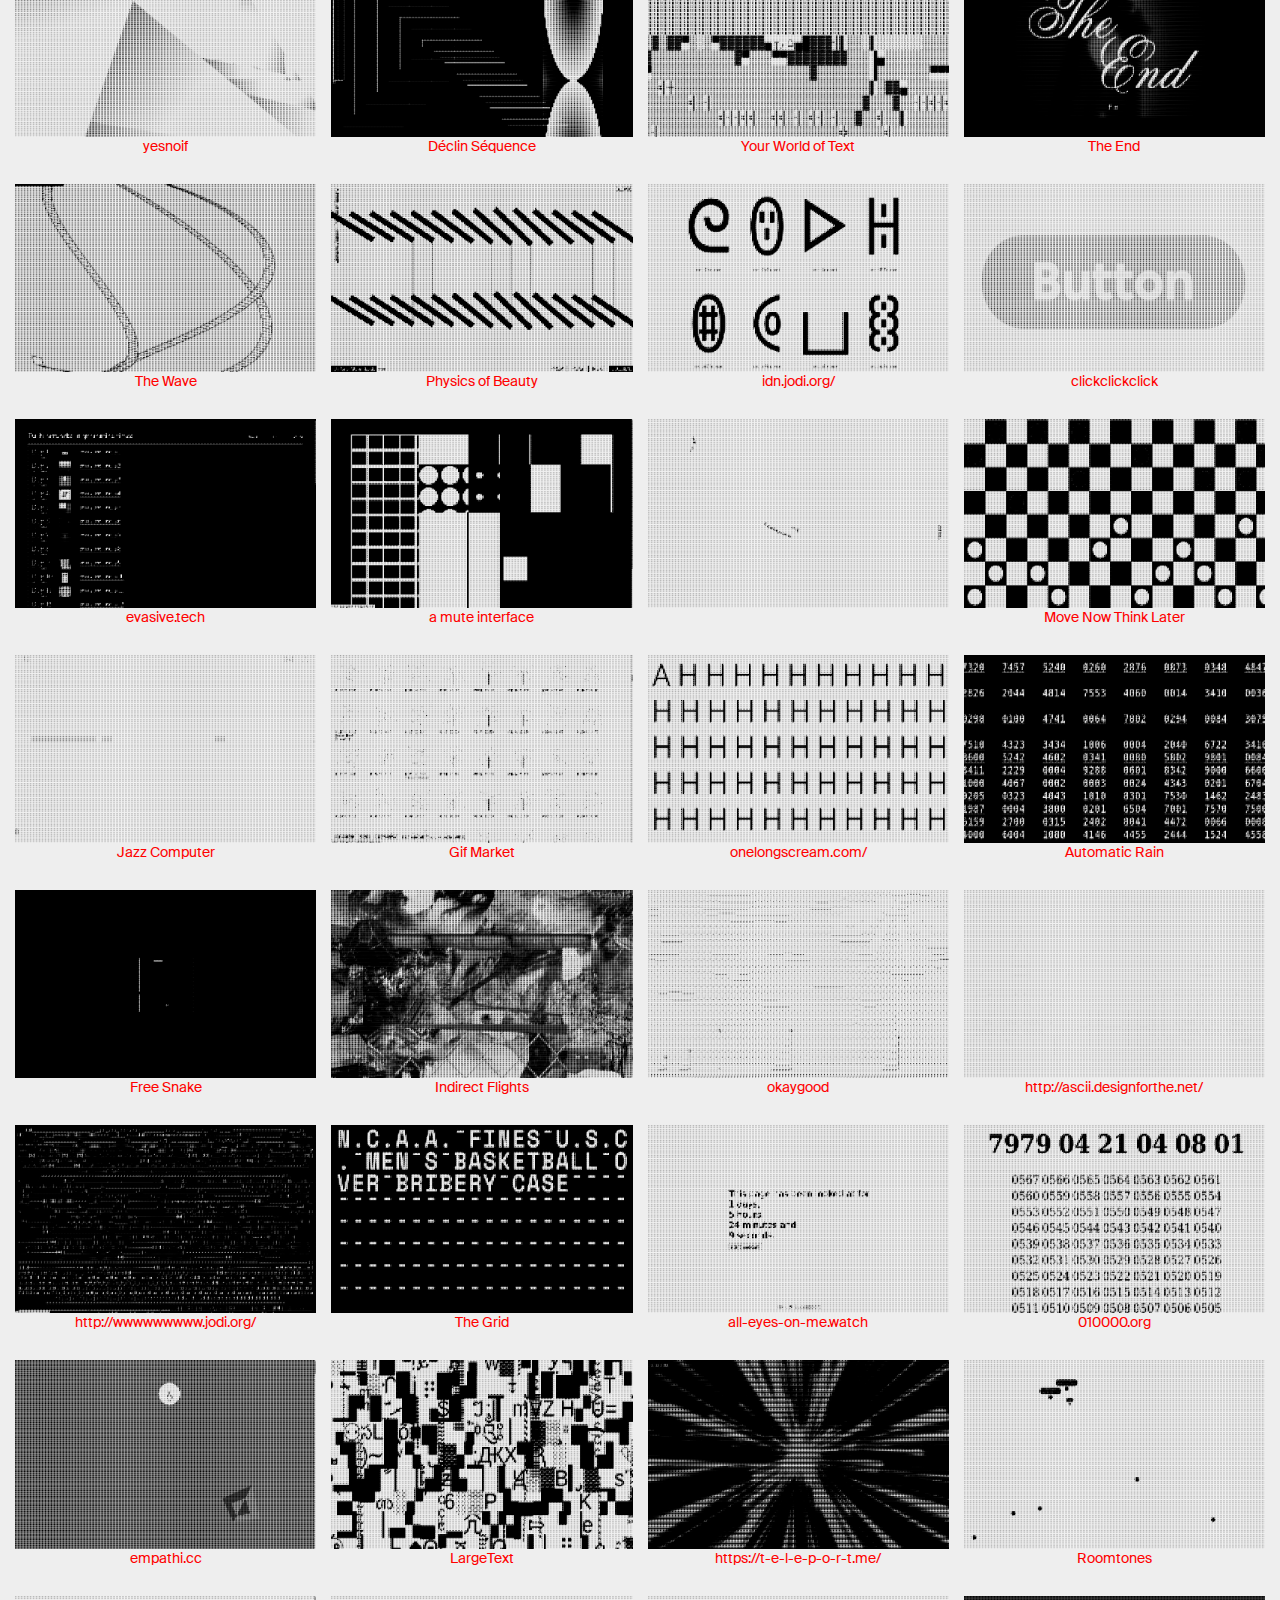
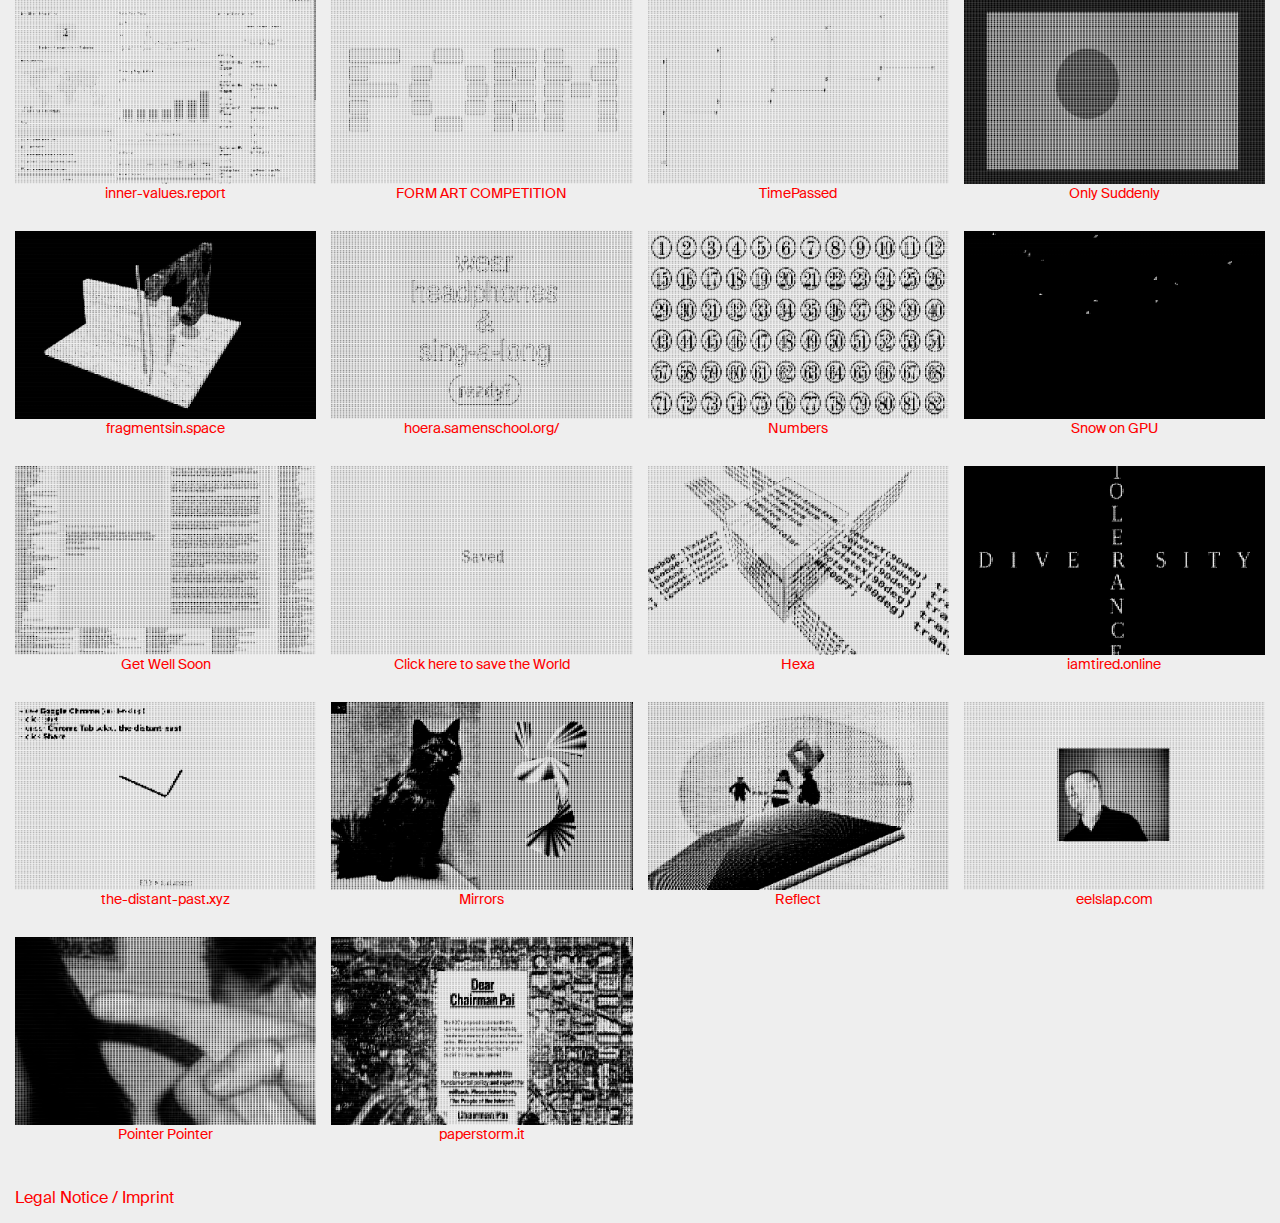
==== commit 5b5d746e: "aa" ====
--- a/index.html
+++ b/index.html
@@ -16,9 +16,14 @@
   </head>
 
   <body>
-    <nav class="p15">
+    <div class="p15" style="margin-bottom: 50px">
       <div>
-        <h1>WEB-ART-DIRECTORY</h1>
+        <h1
+          style="font-size: calc(16px + 5vw); line-height: 100%; max-width: 75%"
+        >
+          This is the WEB-ART-DIRECTORY, a curated collection of con&shy;ceptual
+          art&shy;works built with web-tech&shy;nologies.
+        </h1>
       </div>
       <div>
         <a class="btn" id="learnMore">Info</a
@@ -29,8 +34,8 @@
           Submit
         </a>
       </div>
-    </nav>
-    <section class="p15" style="margin-top: 100px" id="theGrid"></section>
+    </div>
+    <section class="p15" id="theGrid"></section>
 
     <div id="silk"></div>
 
@@ -40,7 +45,7 @@
     </div>
 
     <div id="preloader">
-      <p style="color: white">WEB-ART-DIRECTORY</p>
+      <h2 style="font-weight: bold !important">WEB-ART-DIRECTORY</h2>
     </div>
 
     <div class="p15">
--- a/style.css
+++ b/style.css
@@ -4,15 +4,10 @@
 
 @font-face {
   font-family: sans;
-  src: url(./fonts/Inter-Medium.woff);
+  src: url(./fonts/sans.woff);
   font-weight: normal;
 }
 
-@font-face {
-  font-family: sans;
-  src: url(./fonts/Inter-ExtraBold.woff);
-  font-weight: bold;
-}
 html,
 body {
   margin: 0;
@@ -40,7 +35,7 @@
 h6,
 li,
 b {
-  font-weight: normal !important;
+  font-weight: normal;
   font-size: calc(16px + 1vw);
 }
 
@@ -62,7 +57,7 @@
 #theGrid {
   width: 100%;
   display: grid;
-  grid-template-columns: 1fr 1fr 1fr 1fr;
+  grid-template-columns: 1fr 1fr 1fr 1fr 1fr 1fr;
   grid-gap: 15px;
 }
 
@@ -266,8 +261,12 @@
   top: 0;
   left: 0;
   transition: top 0.4s ease;
-  background: #ff0000;
+  background: #f1f1f1;
   z-index: 20000;
+}
+
+#preloader * {
+  color: black;
 }
 
 #preloader.hide {
@@ -284,9 +283,7 @@
   display: flex;
   justify-content: space-between;
   background: #f1f1f1;
-  position: fixed;
-  top: 0;
-  left: 0;
+
   width: 100%;
   z-index: 9000;
 }
@@ -305,7 +302,6 @@
   font-size: calc(4px + 6vw);
   line-height: 105%;
   padding-bottom: 50px;
-  font-weight: bold;
 }
 
 header a {
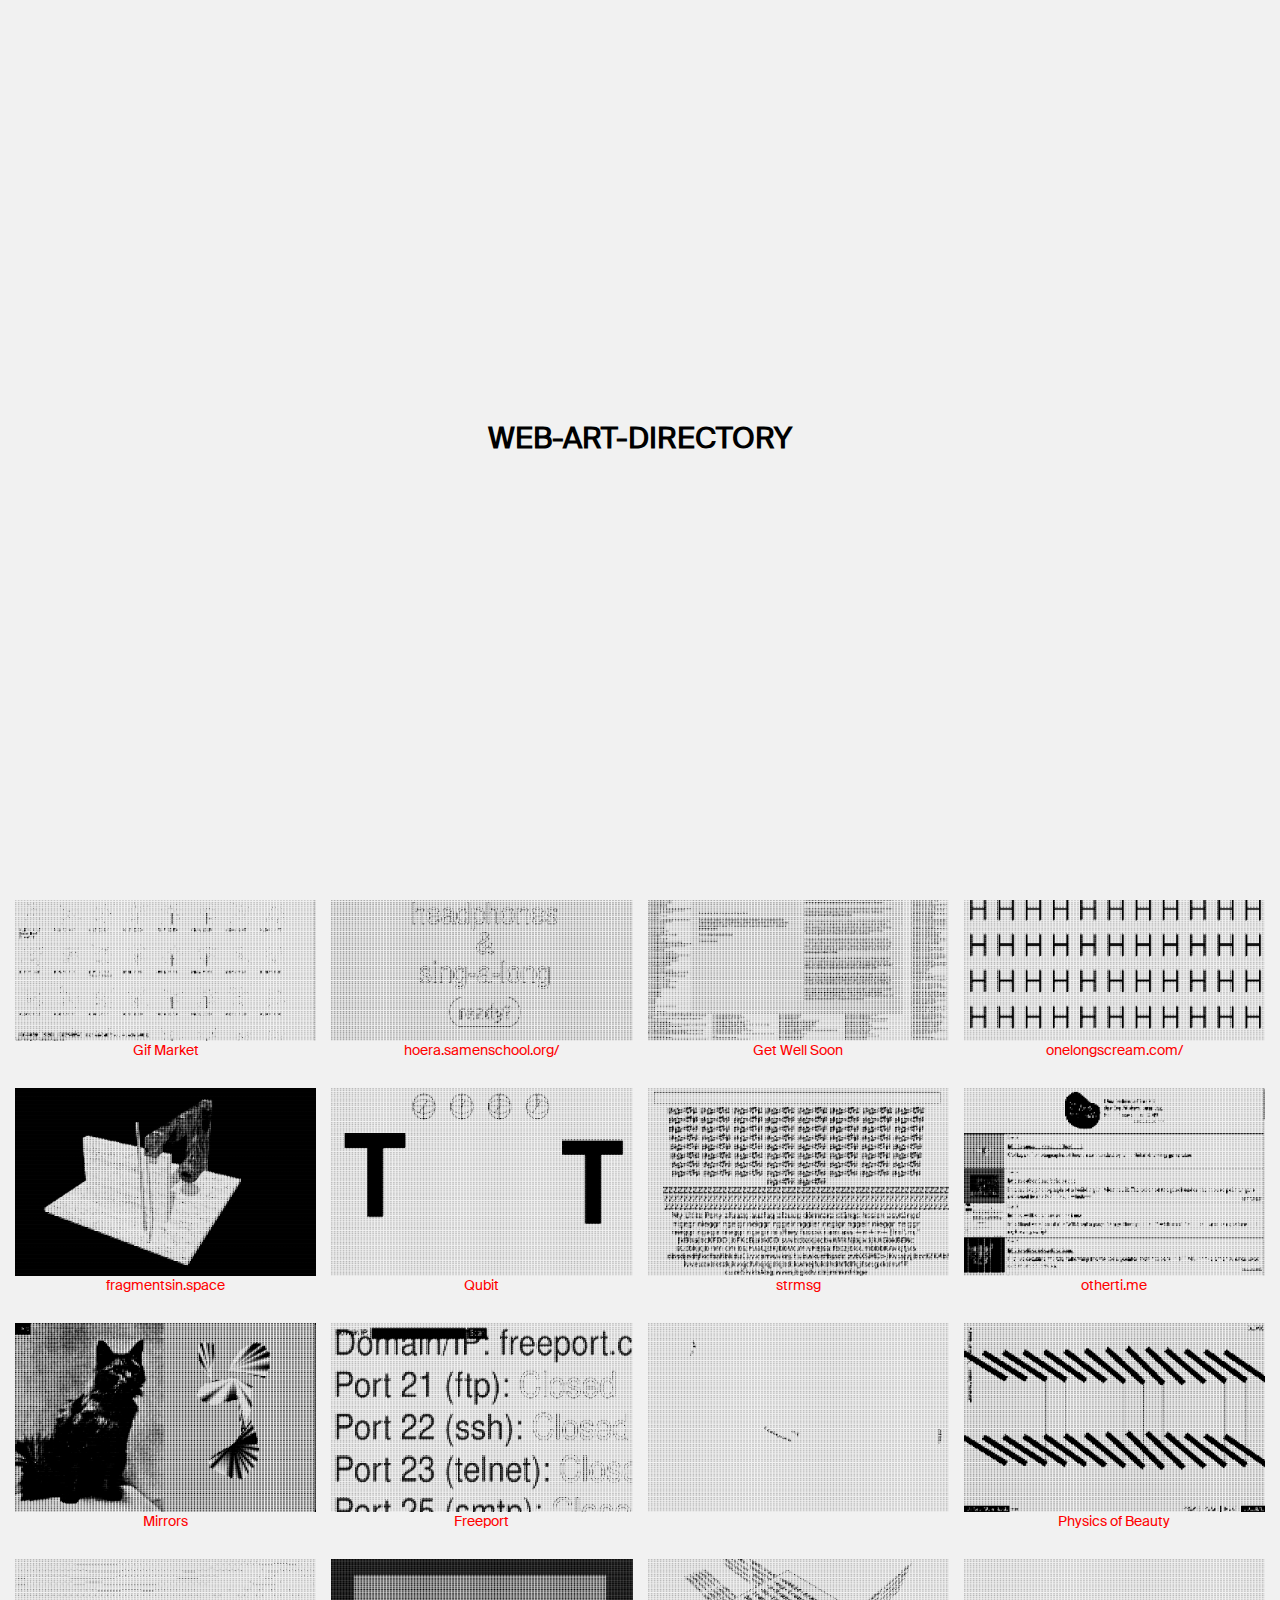
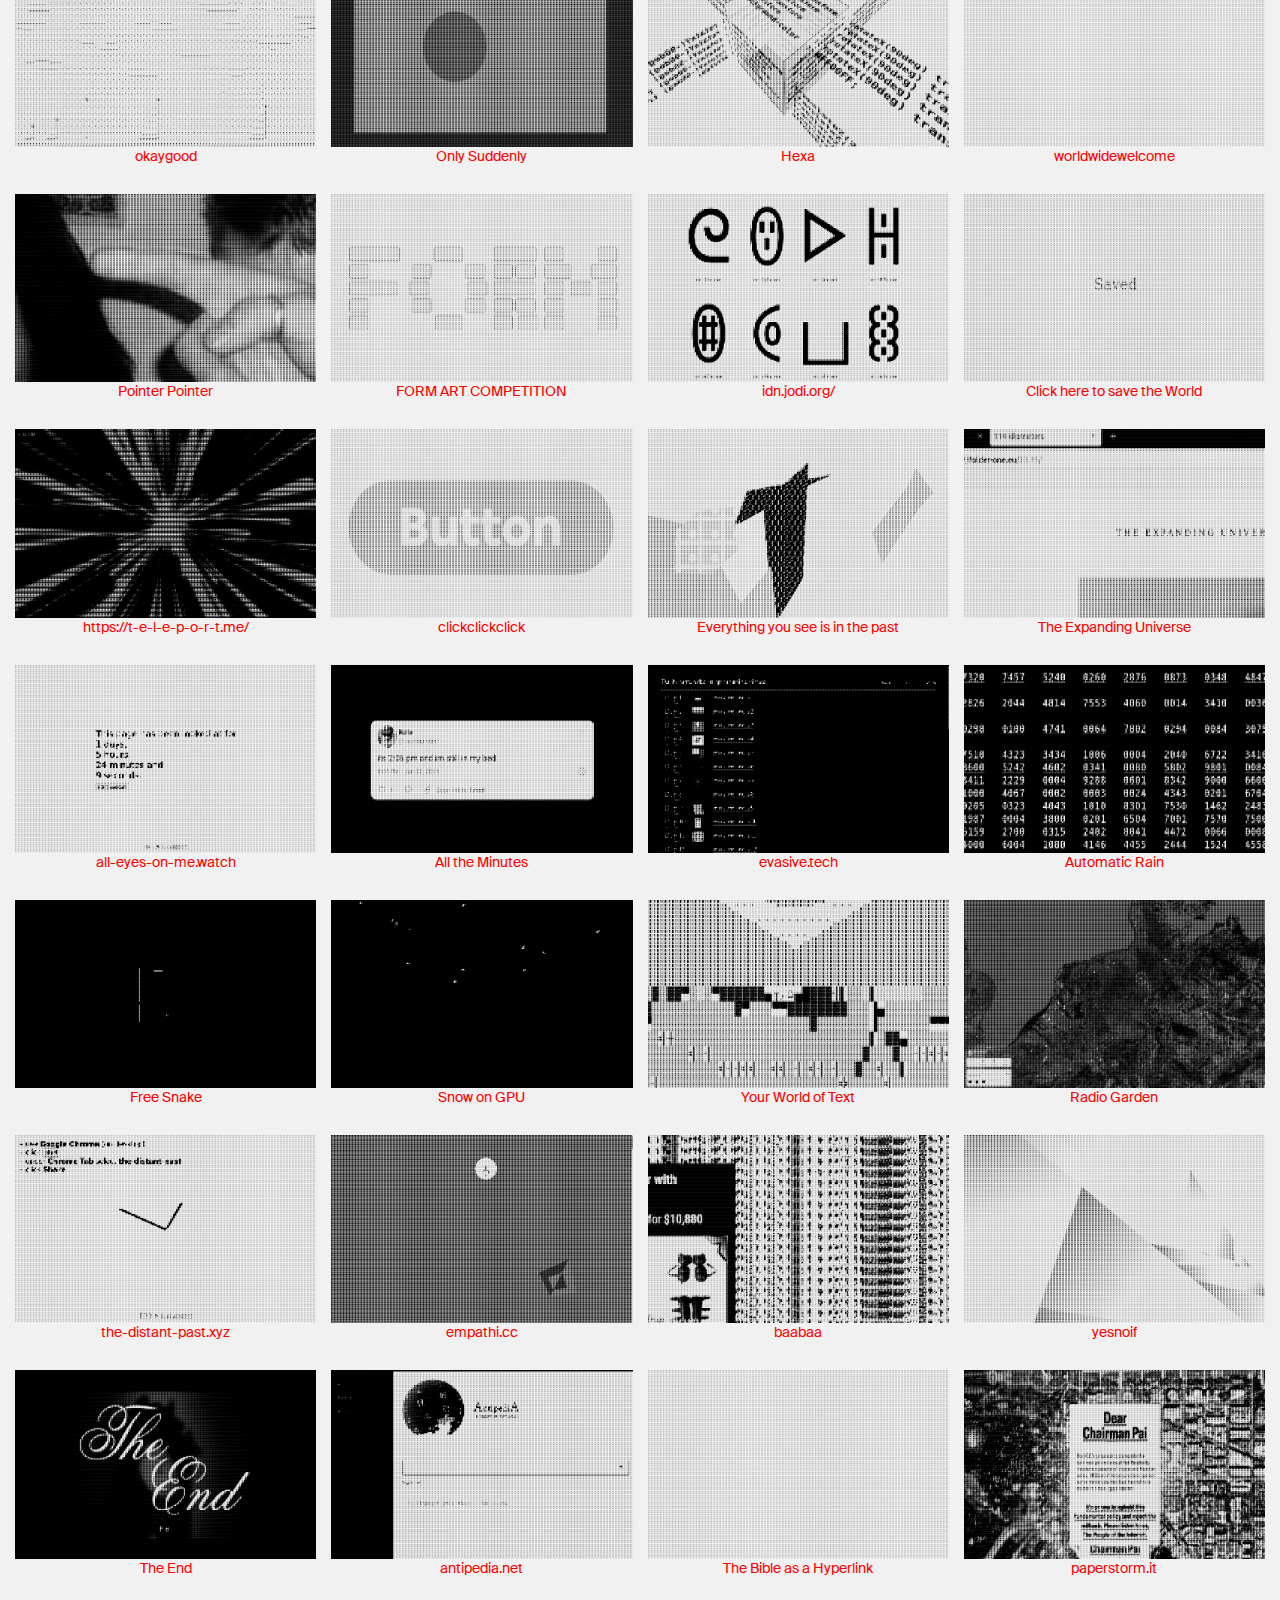
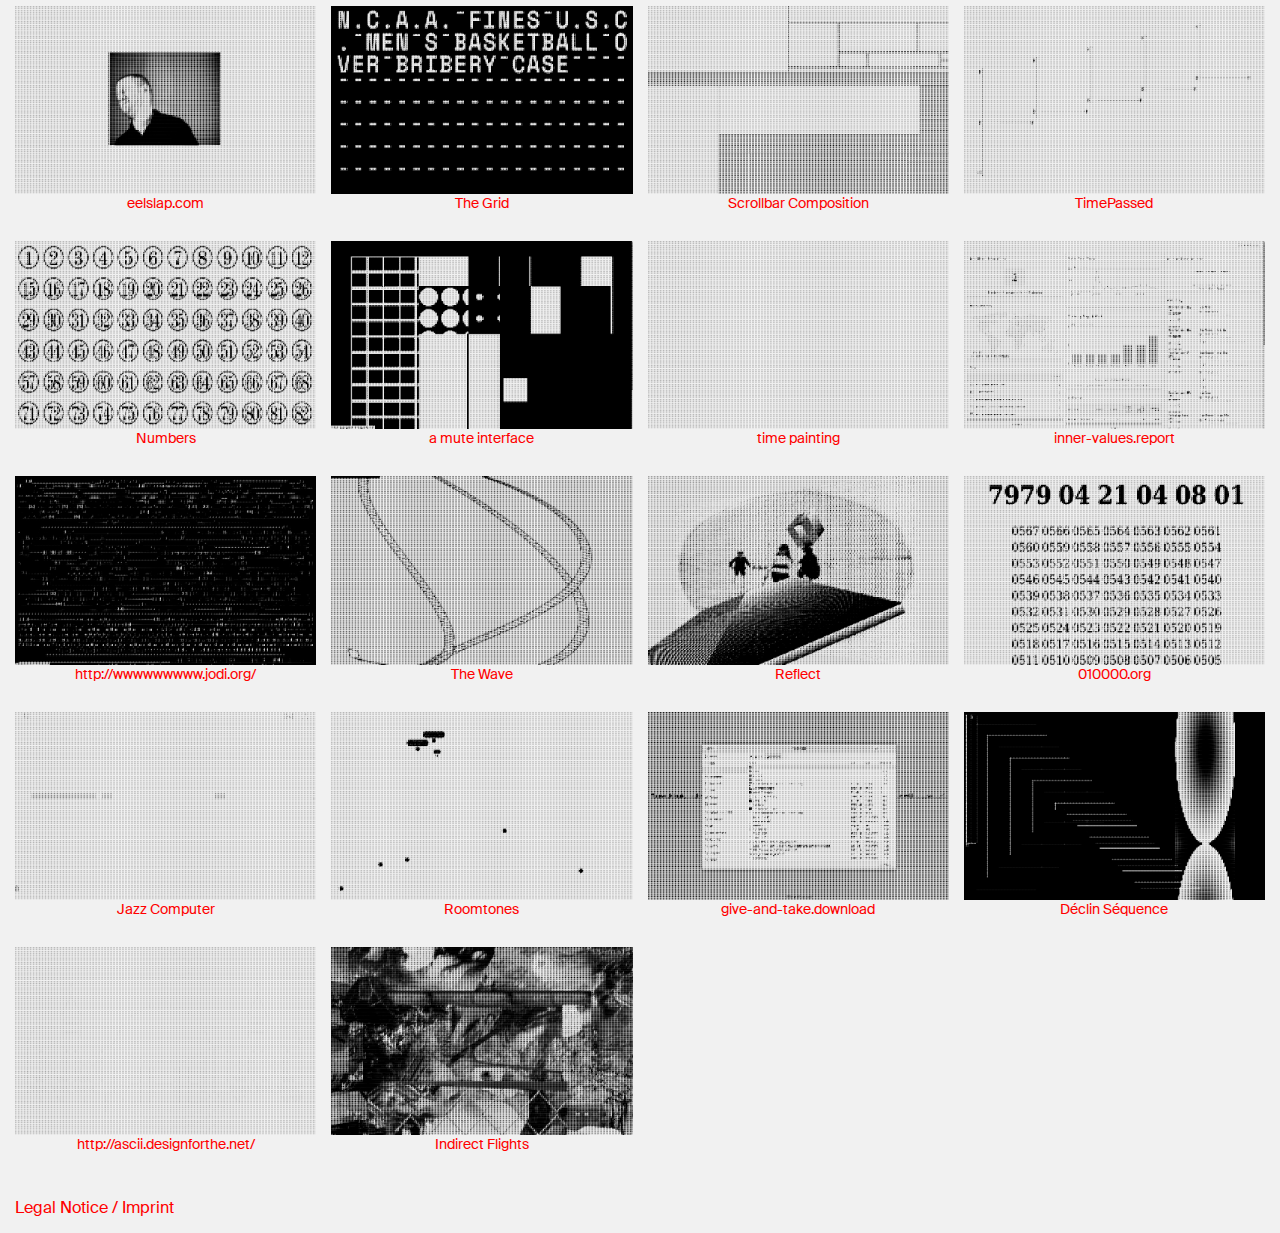
==== commit 6ea8e267: "new style" ====
--- a/index.html
+++ b/index.html
@@ -16,17 +16,15 @@
   </head>
 
   <body>
-    <div class="p15" style="margin-bottom: 50px">
+    <header class="p15" style="margin-bottom: 50px">
       <div>
-        <h1
-          style="font-size: calc(16px + 5vw); line-height: 100%; max-width: 75%"
-        >
+        <h1>
           This is the WEB-ART-DIRECTORY, a curated collection of con&shy;ceptual
           art&shy;works built with web-tech&shy;nologies.
         </h1>
       </div>
       <div>
-        <a class="btn" id="learnMore">Info</a
+        <a class="btn m-bot-10" id="learnMore">Info</a
         ><a
           class="btn"
           href="mailto:timrodenbroeker@gmail.com?subject=WEB-ART-DIRECTORY"
@@ -34,7 +32,7 @@
           Submit
         </a>
       </div>
-    </div>
+    </header>
     <section class="p15" id="theGrid"></section>
 
     <div id="silk"></div>
--- a/style.css
+++ b/style.css
@@ -1,29 +1,29 @@
 * {
-  box-sizing: border-box;
+    box-sizing: border-box;
 }
 
 @font-face {
-  font-family: sans;
-  src: url(./fonts/sans.woff);
-  font-weight: normal;
+    font-family: sans;
+    src: url(./fonts/sans.woff);
+    font-weight: normal;
 }
 
 html,
 body {
-  margin: 0;
-  font-family: sans, sans-serif;
-  background: #eeeeee;
+    margin: 0;
+    font-family: sans, sans-serif;
+    background: #f1f1f1;
 }
 
 p {
-  line-height: 120%;
+    line-height: 120%;
 }
 .lead {
-  line-height: 120%;
+    line-height: 120%;
 }
 
 ul {
-  margin: 0;
+    margin: 0;
 }
 
 p,
@@ -35,8 +35,8 @@
 h6,
 li,
 b {
-  font-weight: normal;
-  font-size: calc(16px + 1vw);
+    font-weight: normal;
+    font-size: calc(16px + 1vw);
 }
 
 a {
@@ -48,229 +48,233 @@
 h3,
 h4,
 h5 {
-  margin-top: 0;
+    margin-top: 0;
 }
 
 img {
-  display: block;
+    display: block;
 }
 #theGrid {
-  width: 100%;
-  display: grid;
-  grid-template-columns: 1fr 1fr 1fr 1fr 1fr 1fr;
-  grid-gap: 15px;
+    width: 100%;
+    display: grid;
+    grid-template-columns: 1fr 1fr 1fr 1fr 1fr 1fr;
+    grid-gap: 15px;
 }
 
 @media (max-width: 1400px) {
-  #theGrid {
-    width: 100%;
-    display: grid;
-    grid-template-columns: 1fr 1fr 1fr 1fr;
-  }
+    #theGrid {
+        width: 100%;
+        display: grid;
+        grid-template-columns: 1fr 1fr 1fr 1fr;
+    }
 }
 
 @media (max-width: 1100px) {
-  #theGrid {
-    width: 100%;
-    display: grid;
-    grid-template-columns: 1fr 1fr 1fr 1fr;
-  }
+    #theGrid {
+        width: 100%;
+        display: grid;
+        grid-template-columns: 1fr 1fr 1fr 1fr;
+    }
 }
 
 @media (max-width: 768px) {
-  #theGrid {
-    width: 100%;
-    display: grid;
-    grid-template-columns: 1fr 1fr;
-  }
+    #theGrid {
+        width: 100%;
+        display: grid;
+        grid-template-columns: 1fr 1fr;
+    }
 }
 
 @media (max-width: 600px) {
-  #theGrid {
-    width: 100%;
-    display: grid;
-    grid-template-columns: 1fr;
-  }
+    #theGrid {
+        width: 100%;
+        display: grid;
+        grid-template-columns: 1fr 1fr;
+    }
 }
 
 #theGrid h3 {
-  font-size: 14px;
+    font-size: 14px;
 }
 
 #theGrid a {
-  text-align: center;
+    text-align: center;
 }
 
 #theGrid a img {
-  transition: all 0.4s ease;
+    transition: all 0.4s ease;
 }
 #theGrid a:hover img {
-  opacity: 0.8;
+    opacity: 0.8;
 }
 
 #theGrid img {
 }
 
 img {
-  width: 100%;
+    width: 100%;
 }
 
 .p15 {
-  padding: 15px;
+    padding: 15px;
 }
 h1,
 .lead {
-  font-size: calc(16px + 2vw);
+    font-size: calc(16px + 2vw);
 }
 
 .meta {
-  font-size: 16px;
+    font-size: 16px;
 }
 
 #logo {
-  width: 400px;
+    width: 400px;
 }
 
 a {
-  text-decoration: none;
-  color: #ff0000;
-
-  /* These are technically the same, but use both */
-  overflow-wrap: break-word;
-  word-wrap: break-word;
-
-  -ms-word-break: break-all;
-  /* This is the dangerous one in WebKit, as it breaks things wherever */
-  word-break: break-all;
-  /* Instead use this non-standard one: */
-  word-break: break-word;
-
-  /* Adds a hyphen where the word breaks, if supported (No Blink) */
-  -ms-hyphens: auto;
-  -moz-hyphens: auto;
-  -webkit-hyphens: auto;
-  hyphens: auto;
-  cursor: pointer;
+    text-decoration: none;
+    color: #ff0000;
+
+    /* These are technically the same, but use both */
+    overflow-wrap: break-word;
+    word-wrap: break-word;
+
+    -ms-word-break: break-all;
+    /* This is the dangerous one in WebKit, as it breaks things wherever */
+    word-break: break-all;
+    /* Instead use this non-standard one: */
+    word-break: break-word;
+
+    /* Adds a hyphen where the word breaks, if supported (No Blink) */
+    -ms-hyphens: auto;
+    -moz-hyphens: auto;
+    -webkit-hyphens: auto;
+    hyphens: auto;
+    cursor: pointer;
 }
 .container {
-  width: 100%;
-  max-width: 800px;
-  padding-left: 15px;
-  padding-right: 15px;
-  margin: 0 auto;
+    width: 100%;
+    max-width: 800px;
+    padding-left: 15px;
+    padding-right: 15px;
+    margin: 0 auto;
 }
 
 .m-top-50 {
-  margin-top: 50px;
+    margin-top: 50px;
 }
 
 .m-bot-50 {
-  margin-bottom: 50px;
+    margin-bottom: 50px;
+}
+
+.m-bot-10 {
+    margin-bottom: 10px;
 }
 
 #silk {
-  position: fixed;
-  top: 0;
-  left: 0;
-  width: 100%;
-  height: 100vh;
-  background: rgba(0, 0, 0, 0.7);
-  z-index: 10000;
-  transition: opacity 0.4s ease;
-  opacity: 0;
-  pointer-events: none;
+    position: fixed;
+    top: 0;
+    left: 0;
+    width: 100%;
+    height: 100vh;
+    background: rgba(0, 0, 0, 0.7);
+    z-index: 10000;
+    transition: opacity 0.4s ease;
+    opacity: 0;
+    pointer-events: none;
 }
 
 body.modalActive #silk {
-  cursor: pointer;
-  opacity: 1;
-  pointer-events: all;
+    cursor: pointer;
+    opacity: 1;
+    pointer-events: all;
 }
 
 #modal {
-  position: fixed;
-  top: 0;
-  right: -55%;
-  width: 50%;
-  height: 100vh;
-  z-index: 10001;
-  background: #f1f1f1;
-  transition: right 0.4s ease;
-  overflow-y: scroll;
+    position: fixed;
+    top: 0;
+    right: -55%;
+    width: 50%;
+    height: 100vh;
+    z-index: 10001;
+    background: #f1f1f1;
+    transition: right 0.4s ease;
+    overflow-y: scroll;
 }
 
 @media (max-width: 1600px) {
-  #modal {
-    width: 75%;
-    right: -80%;
-  }
+    #modal {
+        width: 75%;
+        right: -80%;
+    }
 }
 
 #modalHeader {
 }
 
 #modalContent {
-  padding: 25px;
+    padding: 25px;
 }
 
 #modalContent .lead {
-  margin-bottom: 10px;
+    margin-bottom: 10px;
 }
 
 body.modalActive #modal {
-  right: 0;
+    right: 0;
 }
 
 .btn {
-  padding: 10px 20px;
-  background: #ff0000;
-  display: inline-block;
-  border-radius: 25px;
-  color: #f1f1f1;
-  display: inline-block;
-  margin-right: 10px;
-  border: 1px solid #ff0000;
-  text-align: center;
-  min-width: 200px;
+    padding: 10px 20px;
+    background: #ff0000;
+    display: inline-block;
+    border-radius: 25px;
+    color: #f1f1f1;
+    display: inline-block;
+    margin-right: 10px;
+    border: 1px solid #ff0000;
+    text-align: center;
+    min-width: 200px;
 }
 
 .pill {
-  padding: 10px 20px;
-  background: #f1f1f1;
-  display: inline-block;
-  border-radius: 25px;
-  color: #ff0000;
-  display: inline-block;
-  margin-right: 10px;
-  margin-bottom: 10px;
-  border: 1px solid #ff0000;
+    padding: 10px 20px;
+    background: #f1f1f1;
+    display: inline-block;
+    border-radius: 25px;
+    color: #ff0000;
+    display: inline-block;
+    margin-right: 10px;
+    margin-bottom: 10px;
+    border: 1px solid #ff0000;
 }
 
 .btn:hover {
-  background: black;
-  border-color: black;
+    background: black;
+    border-color: black;
 }
 
 #preloader {
-  display: flex;
-  justify-content: center;
-  align-items: center;
-  width: 100%;
-  height: 100vh;
-  position: fixed;
-  top: 0;
-  left: 0;
-  transition: top 0.4s ease;
-  background: #f1f1f1;
-  z-index: 20000;
+    display: flex;
+    justify-content: center;
+    align-items: center;
+    width: 100%;
+    height: 100vh;
+    position: fixed;
+    top: 0;
+    left: 0;
+    transition: top 0.4s ease;
+    background: #f1f1f1;
+    z-index: 20000;
 }
 
 #preloader * {
-  color: black;
+    color: black;
 }
 
 #preloader.hide {
-  top: -110vh;
+    top: -110vh;
 }
 
 p a {
@@ -280,97 +284,103 @@
 }
 
 nav {
-  display: flex;
-  justify-content: space-between;
-  background: #f1f1f1;
-
-  width: 100%;
-  z-index: 9000;
+    display: flex;
+    justify-content: space-between;
+    background: #f1f1f1;
+
+    width: 100%;
+    z-index: 9000;
 }
 
 nav h1 {
-  margin: 0;
+    margin: 0;
 }
 
 header {
-  margin-bottom: 10px;
-
-  padding-bottom: 55px !important;
 }
 
 header h1 {
-  font-size: calc(4px + 6vw);
-  line-height: 105%;
-  padding-bottom: 50px;
+    font-size: calc(16px + 5vw);
+    line-height: 100%;
+    max-width: 75%;
+}
+
+@media (max-width: 768px) {
+    header {
+    }
+
+    header h1 {
+        max-width: 100%;
+    }
 }
 
 header a {
 }
 
 .m-bot-0 {
-  margin-bottom: 0;
+    margin-bottom: 0;
 }
 
 @media (max-width: 1300px) {
-  header {
-    width: 100%;
-  }
+    header {
+        width: 100%;
+    }
 }
 
 .browser-mockup {
-  border-top: 2em solid rgba(230, 230, 230, 0.7);
-  box-shadow: 0 0.1em 1em 0 rgba(0, 0, 0, 0.4);
-  position: relative;
-  border-radius: 3px 3px 0 0;
+    border-top: 2em solid rgba(230, 230, 230, 0.7);
+    box-shadow: 0 0.1em 1em 0 rgba(0, 0, 0, 0.4);
+    position: relative;
+    border-radius: 3px 3px 0 0;
 }
 
 .browser-mockup:before {
-  display: block;
-  position: absolute;
-  content: "";
-  top: -1.25em;
-  left: 1em;
-  width: 0.5em;
-  height: 0.5em;
-  border-radius: 50%;
-  background-color: #f44;
-  box-shadow: 0 0 0 2px #f44, 1.5em 0 0 2px #9b3, 3em 0 0 2px #fb5;
+    display: block;
+    position: absolute;
+    content: "";
+    top: -1.25em;
+    left: 1em;
+    width: 0.5em;
+    height: 0.5em;
+    border-radius: 50%;
+    background-color: #f44;
+    box-shadow: 0 0 0 2px #f44, 1.5em 0 0 2px #9b3, 3em 0 0 2px #fb5;
 }
 
 .browser-mockup.with-tab:after {
-  display: block;
-  position: absolute;
-  content: "";
-  top: -2em;
-  left: 5.5em;
-  width: 20%;
-  height: 0em;
-  border-bottom: 2em solid white;
-  border-left: 0.8em solid transparent;
-  border-right: 0.8em solid transparent;
+    display: block;
+    position: absolute;
+    content: "";
+    top: -2em;
+    left: 5.5em;
+    width: 20%;
+    height: 0em;
+    border-bottom: 2em solid white;
+    border-left: 0.8em solid transparent;
+    border-right: 0.8em solid transparent;
 }
 
 .browser-mockup.with-url:after {
-  display: block;
-  position: absolute;
-  content: "";
-  top: -1.6em;
-  left: 5.5em;
-  width: calc(100% - 6em);
-  height: 1.2em;
-  border-radius: 2px;
-  background-color: white;
+    display: block;
+    position: absolute;
+    content: "";
+    top: -1.6em;
+    left: 5.5em;
+    width: calc(100% - 6em);
+    height: 1.2em;
+    border-radius: 2px;
+    background-color: white;
 }
 
 .browser-mockup > * {
-  display: block;
+    display: block;
 }
 
 .browser-mockup {
-  margin: 2em;
-  flex: 1;
+    margin: 2em;
+    flex: 1;
 }
 
 .m-top-15 {
-  margin-top: 15px;
-}
+    margin-top: 15px;
+}
